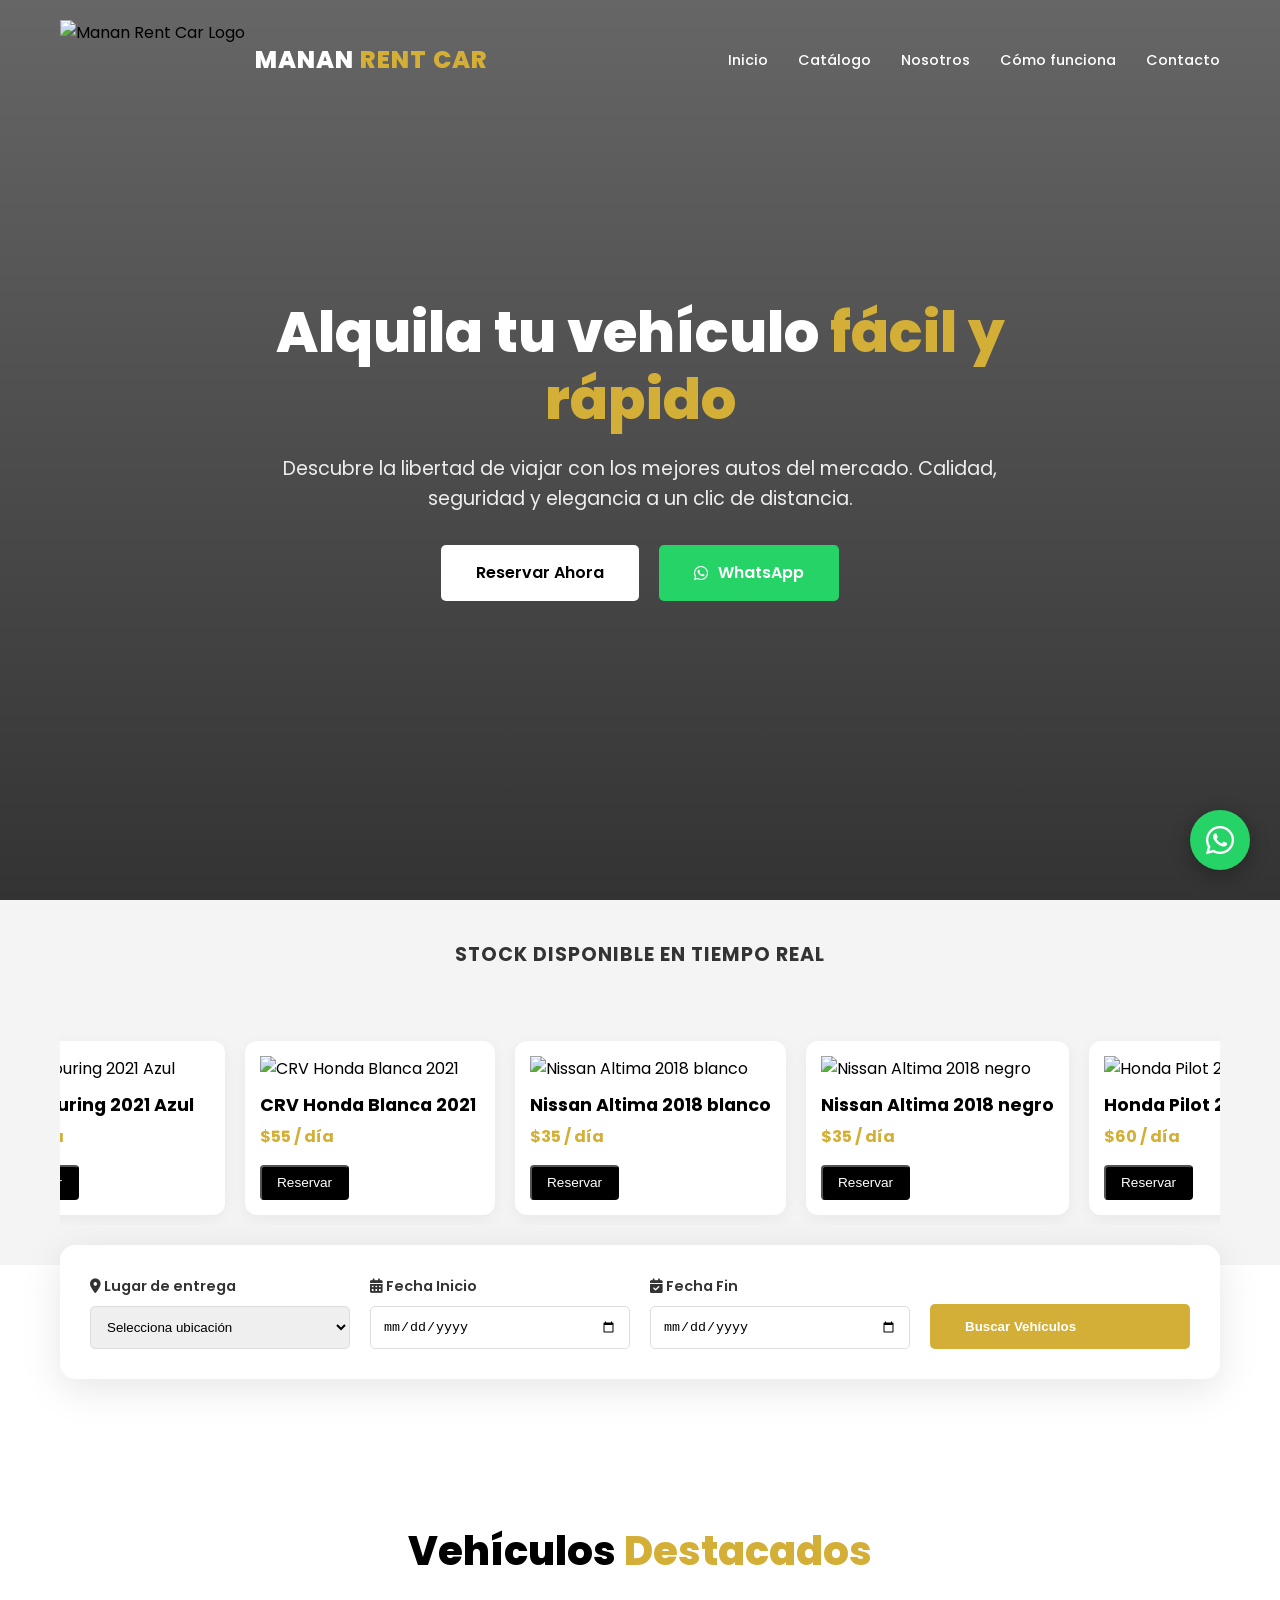
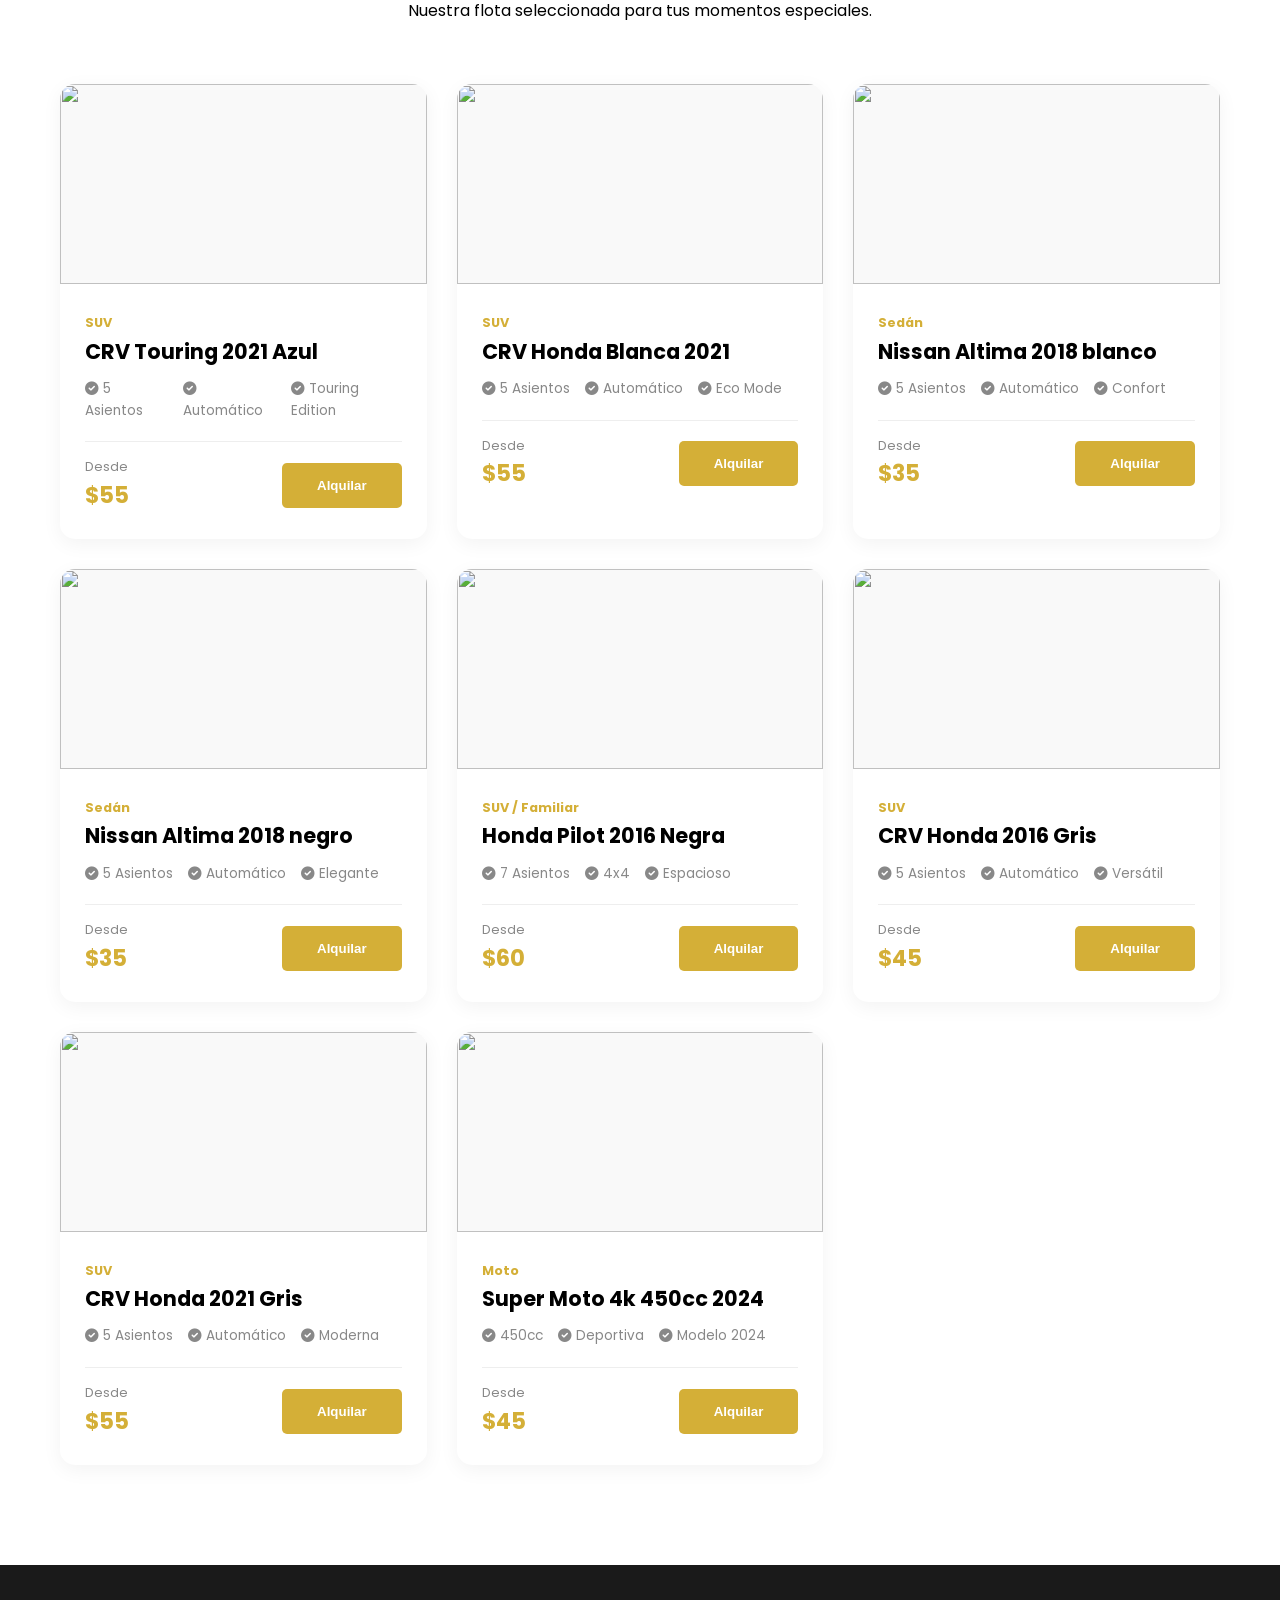
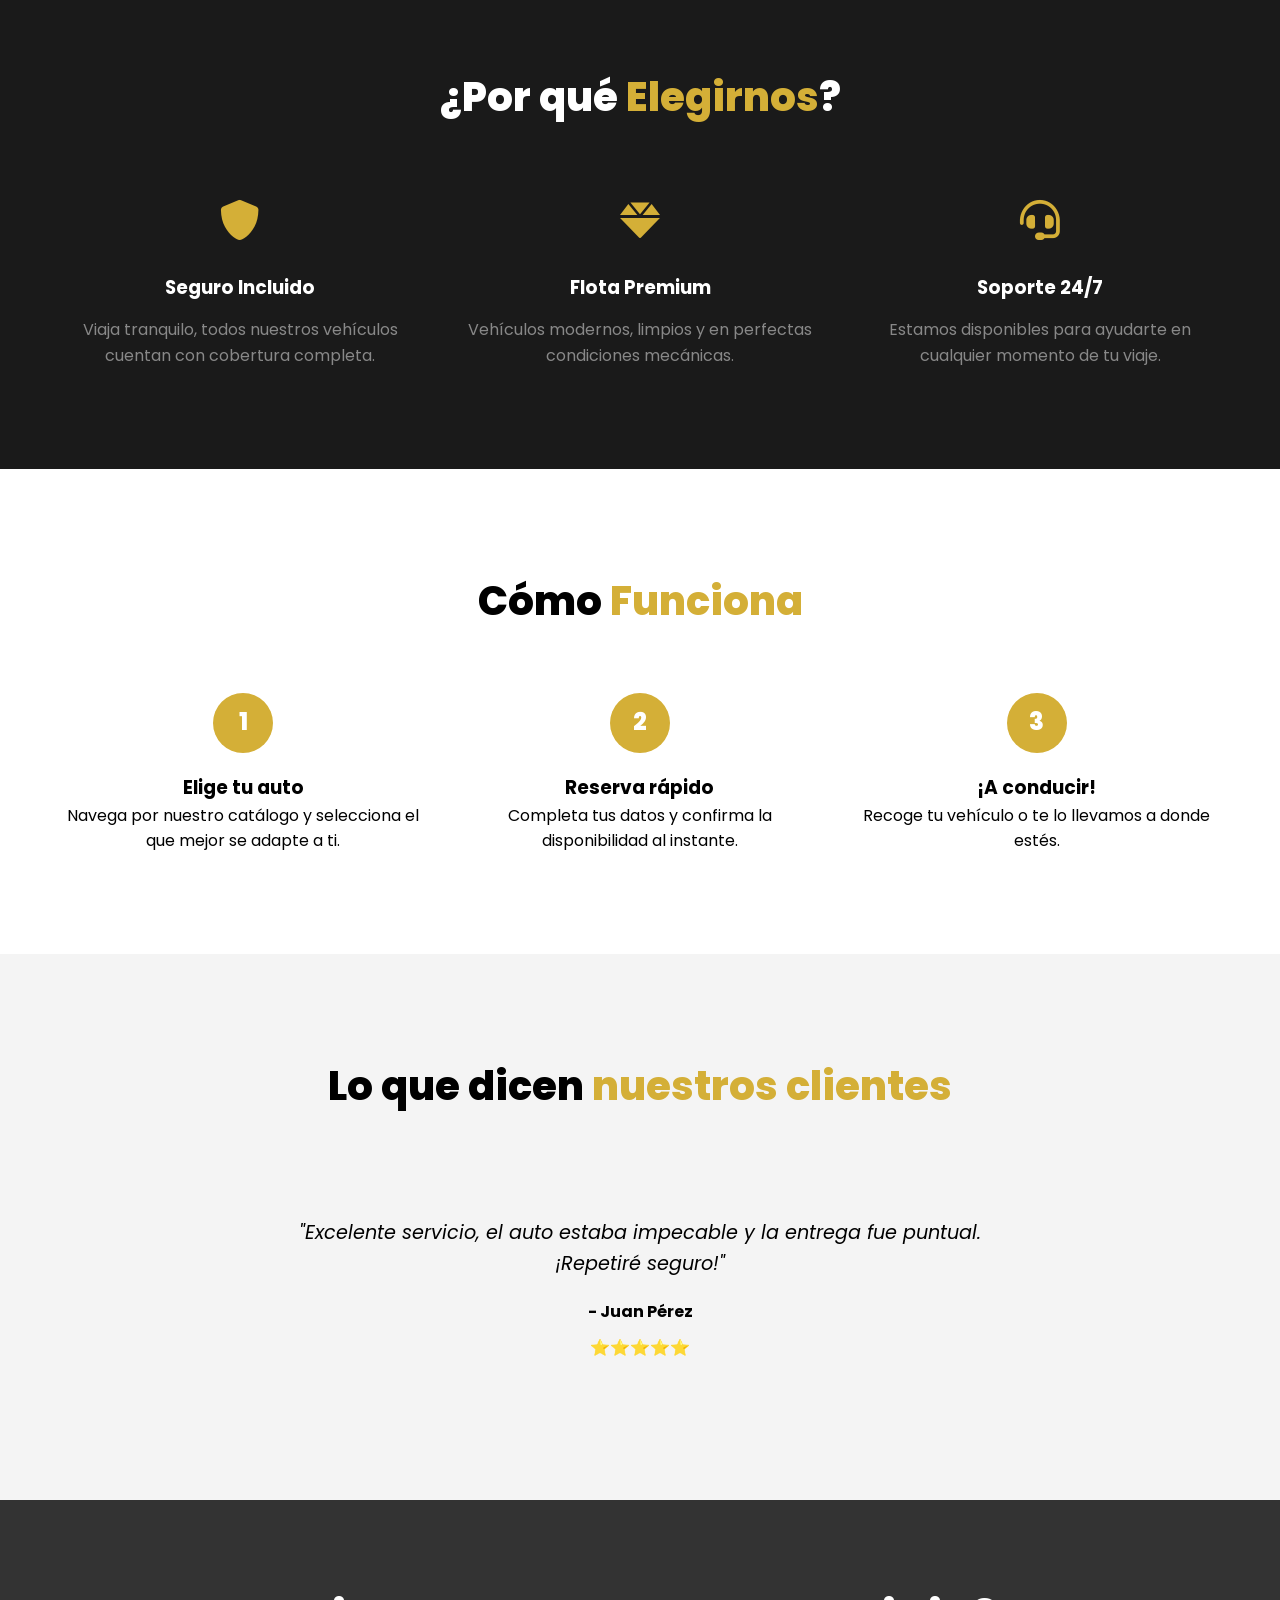
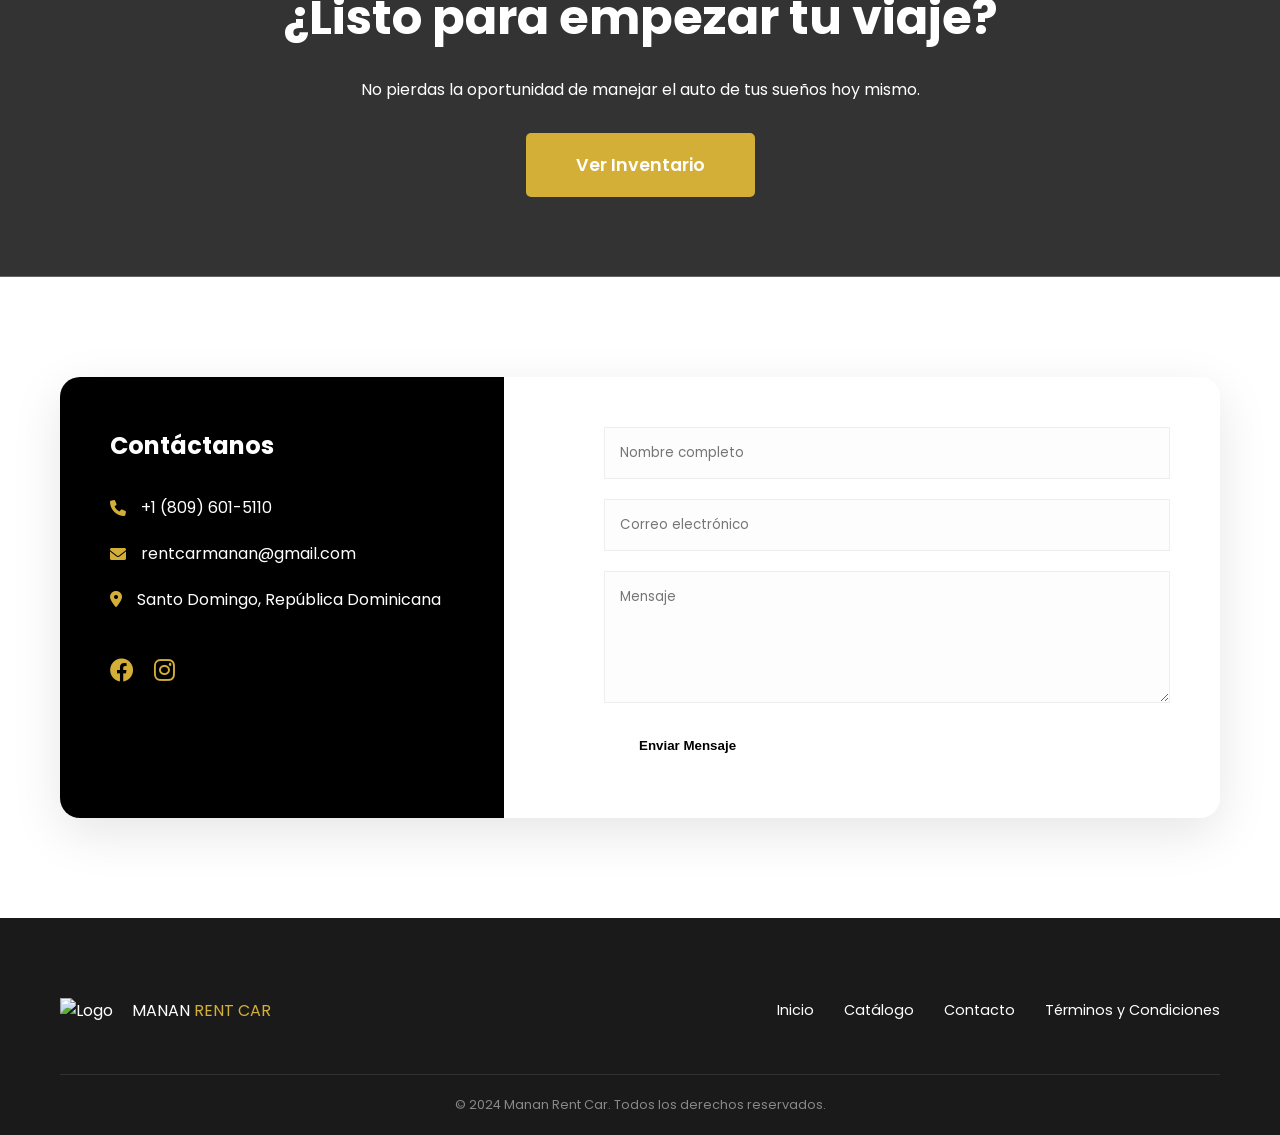
==== index.html @ ac5b0c58 "Add files via upload" ====
<!DOCTYPE html>
<html lang="es">
<head>
    <meta charset="UTF-8">
    <meta name="viewport" content="width=device-width, initial-scale=1.0">
    <title>Manan Rent Car | Alquiler de Vehículos Premium</title>
    <link rel="stylesheet" href="style.css">
    <link rel="stylesheet" href="https://cdnjs.cloudflare.com/ajax/libs/font-awesome/6.0.0/css/all.min.css">
    <link href="https://fonts.googleapis.com/css2?family=Poppins:wght@300;400;500;600;700;800&display=swap" rel="stylesheet">
    <!-- AOS for Scroll Animations -->
    <link href="https://unpkg.com/aos@2.3.1/dist/aos.css" rel="stylesheet">
</head>
<body>

    <!-- NAVBAR -->
    <nav class="navbar" id="navbar">
        <div class="container">
            <div class="logo-container">
                <img src="LOGO/LOGO.png" alt="Manan Rent Car Logo" class="logo-img">
                <span class="logo-text">MANAN <span class="gold">RENT CAR</span></span>
            </div>
            <ul class="nav-links" id="nav-links">
                <li><a href="#hero">Inicio</a></li>
                <li><a href="#catalog">Catálogo</a></li>
                <li><a href="#features">Nosotros</a></li>
                <li><a href="#how-it-works">Cómo funciona</a></li>
                <li><a href="#contact">Contacto</a></li>
            </ul>
            <div class="hamburger" id="hamburger">
                <span></span>
                <span></span>
                <span></span>
            </div>
        </div>
    </nav>

    <!-- HERO SECTION -->
    <header class="hero" id="hero">
        <div class="hero-overlay"></div>
        <div class="container hero-content" data-aos="fade-up">
            <h1>Alquila tu vehículo <span class="gold">fácil y rápido</span></h1>
            <p>Descubre la libertad de viajar con los mejores autos del mercado. Calidad, seguridad y elegancia a un clic de distancia.</p>
            <div class="hero-btns">
                <a href="#catalog" class="btn btn-primary">Reservar Ahora</a>
                <a href="https://wa.me/18096015110?text=Hola,%20quiero%20rentar%20un%20vehículo%20en%20Manan%20Rent%20Car" target="_blank" class="btn btn-whatsapp">
                    <i class="fab fa-whatsapp"></i> WhatsApp
                </a>
            </div>
        </div>
    </header>

    <!-- HORIZONTAL CATALOG SLIDER (STOCK) -->
    <section class="stock-slider-section">
        <div class="container">
            <div class="section-header">
                <h2 class="section-title-sm">Stock Disponible en Tiempo Real</h2>
            </div>
            <div class="slider-container" id="stock-slider-container">
                <div class="slider-track" id="stock-slider-track">
                    <!-- Cards will be injected by JS -->
                </div>
            </div>
        </div>
    </section>

    <!-- BUSCADOR -->
    <section class="search-section">
        <div class="container">
            <div class="search-card" data-aos="zoom-in">
                <form class="search-form" id="search-form">
                    <div class="form-group">
                        <label><i class="fas fa-map-marker-alt"></i> Lugar de entrega</label>
                        <select required>
                            <option value="">Selecciona ubicación</option>
                            <option value="airport">Aeropuerto Principal</option>
                            <option value="downtown">Centro Ciudad</option>
                            <option value="hotel">Entrega en Hotel</option>
                        </select>
                    </div>
                    <div class="form-group">
                        <label><i class="fas fa-calendar-alt"></i> Fecha Inicio</label>
                        <input type="date" required>
                    </div>
                    <div class="form-group">
                        <label><i class="fas fa-calendar-check"></i> Fecha Fin</label>
                        <input type="date" required>
                    </div>
                    <button type="submit" class="btn btn-gold">Buscar Vehículos</button>
                </form>
            </div>
        </div>
    </section>

    <!-- VEHÍCULOS DESTACADOS (GRID) -->
    <section class="featured-cars" id="catalog">
        <div class="container">
            <div class="section-header" data-aos="fade-up">
                <h2 class="section-title">Vehículos <span class="gold">Destacados</span></h2>
                <p>Nuestra flota seleccionada para tus momentos especiales.</p>
            </div>
            <div class="cars-grid" id="featured-cars-grid">
                <!-- Grid will be injected by JS -->
            </div>
        </div>
    </section>

    <!-- POR QUÉ ELEGIRNOS -->
    <section class="features" id="features">
        <div class="container">
            <div class="section-header" data-aos="fade-up">
                <h2 class="section-title">¿Por qué <span class="gold">Elegirnos</span>?</h2>
            </div>
            <div class="features-grid">
                <div class="feature-item" data-aos="fade-up" data-aos-delay="100">
                    <div class="feature-icon"><i class="fas fa-shield-alt"></i></div>
                    <h3>Seguro Incluido</h3>
                    <p>Viaja tranquilo, todos nuestros vehículos cuentan con cobertura completa.</p>
                </div>
                <div class="feature-item" data-aos="fade-up" data-aos-delay="200">
                    <div class="feature-icon"><i class="fas fa-gem"></i></div>
                    <h3>Flota Premium</h3>
                    <p>Vehículos modernos, limpios y en perfectas condiciones mecánicas.</p>
                </div>
                <div class="feature-item" data-aos="fade-up" data-aos-delay="300">
                    <div class="feature-icon"><i class="fas fa-headset"></i></div>
                    <h3>Soporte 24/7</h3>
                    <p>Estamos disponibles para ayudarte en cualquier momento de tu viaje.</p>
                </div>
            </div>
        </div>
    </section>

    <!-- CÓMO FUNCIONA -->
    <section class="how-it-works" id="how-it-works">
        <div class="container">
            <div class="section-header" data-aos="fade-up">
                <h2 class="section-title">Cómo <span class="gold">Funciona</span></h2>
            </div>
            <div class="steps-container">
                <div class="step" data-aos="fade-right">
                    <div class="step-number">1</div>
                    <h3>Elige tu auto</h3>
                    <p>Navega por nuestro catálogo y selecciona el que mejor se adapte a ti.</p>
                </div>
                <div class="step" data-aos="fade-right" data-aos-delay="100">
                    <div class="step-number">2</div>
                    <h3>Reserva rápido</h3>
                    <p>Completa tus datos y confirma la disponibilidad al instante.</p>
                </div>
                <div class="step" data-aos="fade-right" data-aos-delay="200">
                    <div class="step-number">3</div>
                    <h3>¡A conducir!</h3>
                    <p>Recoge tu vehículo o te lo llevamos a donde estés.</p>
                </div>
            </div>
        </div>
    </section>

    <!-- TESTIMONIOS -->
    <section class="testimonials">
        <div class="container">
            <div class="section-header" data-aos="fade-up">
                <h2 class="section-title">Lo que dicen <span class="gold">nuestros clientes</span></h2>
            </div>
            <div class="testimonial-slider" id="testimonial-slider">
                <div class="testimonial-card">
                    <p>"Excelente servicio, el auto estaba impecable y la entrega fue puntual. ¡Repetiré seguro!"</p>
                    <h4>- Juan Pérez</h4>
                    <div class="stars">⭐⭐⭐⭐⭐</div>
                </div>
                <!-- Más testimonios pueden rotar aquí -->
            </div>
        </div>
    </section>

    <!-- CTA FINAL -->
    <section class="cta-final">
        <div class="container" data-aos="zoom-in">
            <h2>¿Listo para empezar tu viaje?</h2>
            <p>No pierdas la oportunidad de manejar el auto de tus sueños hoy mismo.</p>
            <a href="#catalog" class="btn btn-gold btn-large">Ver Inventario</a>
        </div>
    </section>

    <!-- CONTACTO -->
    <section class="contact" id="contact">
        <div class="container">
            <div class="contact-box" data-aos="fade-up">
                <div class="contact-info">
                    <h2>Contáctanos</h2>
                    <p><i class="fas fa-phone"></i> +1 (809) 601-5110</p>
                    <p><i class="fas fa-envelope"></i> rentcarmanan@gmail.com</p>
                    <p><i class="fas fa-map-marker-alt"></i> Santo Domingo, República Dominicana</p>
                    <div class="social-links">
                        <a href="https://www.facebook.com/people/Manan-Rent-Car/61575127067630/" target="_blank"><i class="fab fa-facebook"></i></a>
                        <a href="https://www.instagram.com/manan_rentcar?utm_source=ig_web_button_share_sheet&igsh=ZDNlZDc0MzIxNw==" target="_blank"><i class="fab fa-instagram"></i></a>
                    </div>
                </div>
                <form class="contact-form">
                    <input type="text" placeholder="Nombre completo" required>
                    <input type="email" placeholder="Correo electrónico" required>
                    <textarea placeholder="Mensaje" rows="5" required></textarea>
                    <button type="submit" class="btn btn-primary">Enviar Mensaje</button>
                </form>
            </div>
        </div>
    </section>

    <!-- FOOTER -->
    <footer>
        <div class="container">
            <div class="footer-content">
                <div class="footer-logo">
                    <img src="LOGO/LOGO.png" alt="Logo" class="logo-img-footer">
                    <span>MANAN <span class="gold">RENT CAR</span></span>
                </div>
                <div class="footer-links">
                    <a href="#hero">Inicio</a>
                    <a href="#catalog">Catálogo</a>
                    <a href="#contact">Contacto</a>
                    <a href="#">Términos y Condiciones</a>
                </div>
            </div>
            <div class="footer-bottom">
                <p>&copy; 2024 Manan Rent Car. Todos los derechos reservados.</p>
            </div>
        </div>
    </footer>

    <!-- WHATSAPP FLOATING BUTTON -->
    <a href="https://wa.me/18096015110?text=Hola,%20quiero%20rentar%20un%20vehículo%20en%20Manan%20Rent%20Car" class="whatsapp-float" target="_blank">
        <i class="fab fa-whatsapp"></i>
    </a>

    <!-- MODAL CALENDARIO / RESERVA -->
    <div id="booking-modal" class="modal-overlay">
        <div class="modal-content">
            <button class="close-modal" onclick="closeBookingModal()">&times;</button>
            <div class="modal-header">
                <h3>Reserva tu <span id="modal-car-name" class="gold">Vehículo</span></h3>
                <p>Selecciona las fechas para tu alquiler</p>
            </div>
            <div class="modal-body">
                <div class="booking-car-info">
                    <img id="modal-car-img" src="" alt="Auto">
                    <div class="modal-price-tag" id="modal-car-price"></div>
                </div>
                <form id="modal-booking-form">
                    <div class="form-row">
                        <div class="form-group">
                            <label><i class="fas fa-calendar-alt gold"></i> Recogida</label>
                            <input type="date" id="book-start" required>
                        </div>
                        <div class="form-group">
                            <label><i class="fas fa-calendar-check gold"></i> Entrega</label>
                            <input type="date" id="book-end" required>
                        </div>
                    </div>

                    <div class="extras-section">
                        <p class="extras-title">Servicios Adicionales:</p>
                        <div class="extra-item">
                            <label><input type="checkbox" class="extra-check" data-price="5"> GPS Satelital ($5/día)</label>
                        </div>
                        <div class="extra-item">
                            <label><input type="checkbox" class="extra-check" data-price="10"> Silla para Bebé ($10/día)</label>
                        </div>
                    </div>

                    <div id="modal-total-box" class="summary-total" style="display:none;">
                        <div class="summary-row">
                            <span>Días de alquiler:</span>
                            <span id="summary-days">0</span>
                        </div>
                        <div class="summary-row total-row">
                            <span>TOTAL A PAGAR</span>
                            <span id="modal-total-price">RD$ 0</span>
                        </div>
                    </div>
                    <button type="submit" class="btn btn-gold btn-full">
                        <i class="fab fa-whatsapp"></i> Confirmar Reserva
                    </button>
                </form>
            </div>
        </div>
    </div>

    <!-- SCRIPTS -->
    <script src="https://unpkg.com/aos@2.3.1/dist/aos.js"></script>
    <script src="script.js"></script>
    <script>
        AOS.init({
            duration: 1000,
            once: true
        });
    </script>
</body>
</html>
---- style.css ----
:root {
    --primary: #000000;
    --secondary: #1a1a1a;
    --gold: #d4af37;
    --gold-hover: #b8962e;
    --white: #ffffff;
    --gray-light: #f4f4f4;
    --gray-dark: #333333;
    --text-muted: #888888;
    --whatsapp: #25d366;
    --transition: all 0.3s ease;
}

* {
    margin: 0;
    padding: 0;
    box-sizing: border-box;
}

html {
    scroll-behavior: smooth;
}

body {
    font-family: 'Poppins', sans-serif;
    background-color: var(--white);
    color: var(--primary);
    line-height: 1.6;
    overflow-x: hidden;
}

.container {
    max-width: 1200px;
    margin: 0 auto;
    padding: 0 20px;
}

.gold {
    color: var(--gold);
}

/* NAVBAR */
.navbar {
    position: fixed;
    top: 0;
    left: 0;
    width: 100%;
    background: transparent;
    z-index: 1000;
    padding: 20px 0;
    transition: var(--transition);
}

.navbar.scrolled {
    background: var(--primary);
    padding: 10px 0;
    box-shadow: 0 2px 10px rgba(0,0,0,0.3);
}

.navbar .container {
    display: flex;
    justify-content: space-between;
    align-items: center;
}

.logo-container {
    display: flex;
    align-items: center;
    gap: 10px;
}

.logo-img {
    height: 80px;
    width: auto;
    animation: fadeIn 1s ease;
}

.logo-text {
    font-weight: 800;
    font-size: 1.5rem;
    color: var(--white);
    letter-spacing: 1px;
}

.nav-links {
    display: flex;
    list-style: none;
    gap: 30px;
}

.nav-links a {
    text-decoration: none;
    color: var(--white);
    font-weight: 500;
    transition: var(--transition);
    font-size: 0.9rem;
}

.nav-links a:hover {
    color: var(--gold);
}

.hamburger {
    display: none;
    cursor: pointer;
}

.hamburger span {
    display: block;
    width: 25px;
    height: 3px;
    background: var(--white);
    margin: 5px 0;
    transition: var(--transition);
}

/* HERO */
.hero {
    height: 100vh;
    background: url('https://images.unsplash.com/photo-1503376780353-7e6692767b70?q=80&w=2070') center/cover no-repeat;
    display: flex;
    align-items: center;
    justify-content: center;
    position: relative;
    text-align: center;
}

.hero-overlay {
    position: absolute;
    top: 0;
    left: 0;
    width: 100%;
    height: 100%;
    background: linear-gradient(to bottom, rgba(0,0,0,0.6), rgba(0,0,0,0.8));
}

.hero-content {
    position: relative;
    z-index: 1;
    color: var(--white);
    max-width: 800px;
}

.hero-content h1 {
    font-size: 3.5rem;
    font-weight: 800;
    margin-bottom: 20px;
    line-height: 1.2;
}

.hero-content p {
    font-size: 1.2rem;
    margin-bottom: 30px;
    opacity: 0.9;
}

.hero-btns {
    display: flex;
    gap: 20px;
    justify-content: center;
}

/* BUTTONS */
.btn {
    padding: 15px 35px;
    border-radius: 5px;
    text-decoration: none;
    font-weight: 600;
    transition: var(--transition);
    display: inline-flex;
    align-items: center;
    gap: 10px;
    cursor: pointer;
    border: none;
}

.btn-primary {
    background: var(--white);
    color: var(--primary);
}

.btn-primary:hover {
    background: var(--gold);
    color: var(--white);
}

.btn-gold {
    background: var(--gold);
    color: var(--white);
}

.btn-gold:hover {
    background: var(--gold-hover);
    transform: translateY(-3px);
}

.btn-whatsapp {
    background: var(--whatsapp);
    color: var(--white);
}

.btn-whatsapp:hover {
    filter: brightness(1.1);
}

/* STOCK SLIDER SECTION */
.stock-slider-section {
    padding: 40px 0;
    background: var(--gray-light);
    overflow: hidden;
}

.section-title-sm {
    font-size: 1.2rem;
    font-weight: 700;
    margin-bottom: 20px;
    text-transform: uppercase;
    letter-spacing: 1px;
    color: var(--gray-dark);
}

.slider-container {
    width: 100%;
    overflow: hidden;
    position: relative;
}

.slider-track {
    display: flex;
    gap: 20px;
    padding: 10px 0;
    cursor: grab;
    user-select: none;
}

.slider-track:active {
    cursor: grabbing;
}

.stock-card {
    min-width: 250px;
    background: var(--white);
    border-radius: 12px;
    padding: 15px;
    box-shadow: 0 4px 15px rgba(0,0,0,0.05);
    transition: var(--transition);
    flex-shrink: 0;
}

.stock-card:hover {
    transform: translateY(-5px);
    box-shadow: 0 8px 25px rgba(0,0,0,0.1);
}

.stock-card img {
    width: 100%;
    height: 140px;
    object-fit: contain;
    margin-bottom: 10px;
}

.stock-card h3 {
    font-size: 1.1rem;
    margin-bottom: 5px;
}

.stock-card .price {
    font-weight: 700;
    color: var(--gold);
    font-size: 1rem;
    margin-bottom: 15px;
}

.btn-sm {
    padding: 8px 15px;
    font-size: 0.85rem;
    background: var(--primary);
    color: var(--white);
    border-radius: 4px;
    display: block;
    text-align: center;
    text-decoration: none;
}

/* SEARCH SECTION */
.search-section {
    padding: 40px 0;
    margin-top: -60px;
    position: relative;
    z-index: 10;
}

.search-card {
    background: var(--white);
    padding: 30px;
    border-radius: 15px;
    box-shadow: 0 10px 40px rgba(0,0,0,0.1);
}

.search-form {
    display: grid;
    grid-template-columns: repeat(auto-fit, minmax(200px, 1fr));
    gap: 20px;
    align-items: flex-end;
}

.form-group {
    display: flex;
    flex-direction: column;
    gap: 8px;
}

.form-group label {
    font-weight: 600;
    font-size: 0.9rem;
    color: var(--gray-dark);
}

.form-group input, .form-group select {
    padding: 12px;
    border: 1px solid #ddd;
    border-radius: 5px;
    outline: none;
}

/* FEATURED CARS */
.featured-cars {
    padding: 100px 0;
}

.section-header {
    text-align: center;
    margin-bottom: 60px;
}

.section-title {
    font-size: 2.5rem;
    font-weight: 800;
    margin-bottom: 15px;
}

.cars-grid {
    display: grid;
    grid-template-columns: repeat(auto-fill, minmax(300px, 1fr));
    gap: 30px;
}

.car-card {
    background: var(--white);
    border-radius: 15px;
    overflow: hidden;
    box-shadow: 0 5px 20px rgba(0,0,0,0.05);
    transition: var(--transition);
}

.car-card:hover {
    transform: translateY(-10px);
}

.car-img-box {
    width: 100%;
    height: 200px;
    overflow: hidden;
    background: #f9f9f9;
}

.car-img-box img {
    width: 100%;
    height: 100%;
    object-fit: cover;
    transition: var(--transition);
}

.car-card:hover .car-img-box img {
    transform: scale(1.1);
}

.car-content {
    padding: 25px;
}

.car-content h3 {
    font-size: 1.3rem;
    margin-bottom: 10px;
}

.car-features {
    display: flex;
    gap: 15px;
    margin-bottom: 20px;
    color: var(--text-muted);
    font-size: 0.85rem;
}

.car-footer {
    display: flex;
    justify-content: space-between;
    align-items: center;
    padding-top: 15px;
    border-top: 1px solid #eee;
}

.car-price span {
    display: block;
    font-size: 0.8rem;
    color: var(--text-muted);
}

.car-price strong {
    font-size: 1.4rem;
    color: var(--gold);
}

/* FEATURES */
.features {
    padding: 100px 0;
    background: var(--secondary);
    color: var(--white);
}

.features-grid {
    display: grid;
    grid-template-columns: repeat(auto-fit, minmax(250px, 1fr));
    gap: 40px;
}

.feature-item {
    text-align: center;
}

.feature-icon {
    font-size: 2.5rem;
    color: var(--gold);
    margin-bottom: 20px;
}

.feature-item h3 {
    margin-bottom: 15px;
}

.feature-item p {
    color: var(--text-muted);
}

/* HOW IT WORKS */
.how-it-works {
    padding: 100px 0;
}

.steps-container {
    display: grid;
    grid-template-columns: repeat(auto-fit, minmax(250px, 1fr));
    gap: 30px;
}

.step {
    text-align: center;
    position: relative;
}

.step-number {
    width: 60px;
    height: 60px;
    background: var(--gold);
    color: var(--white);
    border-radius: 50%;
    display: flex;
    align-items: center;
    justify-content: center;
    font-size: 1.5rem;
    font-weight: 800;
    margin: 0 auto 20px;
}

/* TESTIMONIALS */
.testimonials {
    padding: 100px 0;
    background: var(--gray-light);
    text-align: center;
}

.testimonial-card {
    max-width: 800px;
    margin: 0 auto;
    padding: 40px;
}

.testimonial-card p {
    font-size: 1.2rem;
    font-style: italic;
    margin-bottom: 20px;
}

.testimonial-card h4 {
    margin-bottom: 10px;
}

/* CTA FINAL */
.cta-final {
    padding: 80px 0;
    background: linear-gradient(rgba(0,0,0,0.8), rgba(0,0,0,0.8)), url('https://images.unsplash.com/photo-1492144534655-ae79c964c9d7?q=80&w=1983');
    background-position: center;
    background-size: cover;
    color: var(--white);
    text-align: center;
}

.cta-final h2 {
    font-size: 3rem;
    margin-bottom: 20px;
}

.btn-large {
    padding: 18px 50px;
    font-size: 1.1rem;
    margin-top: 30px;
}

/* CONTACT */
.contact {
    padding: 100px 0;
}

.contact-box {
    display: grid;
    grid-template-columns: 1fr 1.5fr;
    gap: 50px;
    background: var(--white);
    box-shadow: 0 15px 50px rgba(0,0,0,0.1);
    border-radius: 20px;
    overflow: hidden;
}

.contact-info {
    background: var(--primary);
    color: var(--white);
    padding: 50px;
}

.contact-info h2 {
    margin-bottom: 30px;
}

.contact-info p {
    margin-bottom: 20px;
    display: flex;
    align-items: center;
    gap: 15px;
}

.contact-info i {
    color: var(--gold);
}

.social-links {
    margin-top: 40px;
    display: flex;
    gap: 20px;
}

.social-links a {
    color: var(--white);
    font-size: 1.5rem;
    transition: var(--transition);
}

.social-links a:hover {
    color: var(--gold);
}

.contact-form {
    padding: 50px;
    display: flex;
    flex-direction: column;
    gap: 20px;
}

.contact-form input, .contact-form textarea {
    padding: 15px;
    border: 1px solid #eee;
    background: #fdfdfd;
    outline: none;
    font-family: inherit;
}

/* FOOTER */
footer {
    background: var(--secondary);
    color: var(--white);
    padding: 80px 0 20px;
}

.footer-content {
    display: flex;
    justify-content: space-between;
    align-items: center;
    margin-bottom: 50px;
}

.logo-img-footer {
    height: 100px;
    margin-right: 15px;
}

.footer-links {
    display: flex;
    gap: 30px;
}

.footer-links a {
    color: var(--white);
    text-decoration: none;
    font-size: 0.9rem;
    transition: var(--transition);
}

.footer-links a:hover {
    color: var(--gold);
}

.footer-bottom {
    text-align: center;
    padding-top: 20px;
    border-top: 1px solid rgba(255,255,255,0.1);
    font-size: 0.8rem;
    color: var(--text-muted);
}

/* WHATSAPP FLOAT */
.whatsapp-float {
    position: fixed;
    bottom: 30px;
    right: 30px;
    width: 60px;
    height: 60px;
    background: var(--whatsapp);
    color: var(--white);
    border-radius: 50%;
    display: flex;
    align-items: center;
    justify-content: center;
    font-size: 2rem;
    box-shadow: 0 5px 20px rgba(0,0,0,0.3);
    z-index: 1000;
    transition: var(--transition);
    text-decoration: none;
}

.whatsapp-float:hover {
    transform: scale(1.1);
}

/* MODAL STYLES */
.modal-overlay {
    position: fixed;
    top: 0;
    left: 0;
    width: 100%;
    height: 100%;
    background: rgba(0,0,0,0.8);
    display: none; /* Hidden by default */
    align-items: center;
    justify-content: center;
    z-index: 2000;
    backdrop-filter: blur(5px);
}

.modal-overlay.active {
    display: flex;
}

.modal-content {
    background: var(--white);
    width: 90%;
    max-width: 450px;
    border-radius: 20px;
    position: relative;
    padding: 30px;
    animation: slideUp 0.4s ease;
}

@keyframes slideUp {
    from { transform: translateY(50px); opacity: 0; }
    to { transform: translateY(0); opacity: 1; }
}

.close-modal {
    position: absolute;
    top: 15px;
    right: 20px;
    font-size: 2rem;
    background: none;
    border: none;
    cursor: pointer;
    color: var(--primary);
}

.modal-header {
    text-align: center;
    margin-bottom: 25px;
}

.booking-car-info {
    display: flex;
    flex-direction: column;
    align-items: center;
    gap: 10px;
    margin-bottom: 25px;
    background: var(--gray-light);
    padding: 15px;
    border-radius: 15px;
}

.booking-car-info img {
    width: 150px;
    height: auto;
}

.total-box {
    margin-top: 15px;
    text-align: center;
    padding: 10px;
    border-top: 1px dashed var(--gold);
    width: 100%;
}

.total-box span {
    display: block;
    font-size: 0.9rem;
    color: var(--text-muted);
}

.total-box strong {
    font-size: 1.5rem;
}

.btn-full {
    width: 100%;
    justify-content: center;
    margin-top: 10px;
}

/* ANIMATIONS */
@keyframes fadeIn {
    from { opacity: 0; transform: translateY(10px); }
    to { opacity: 1; transform: translateY(0); }
}

/* RESPONSIVE */
@media (max-width: 992px) {
    .nav-links {
        display: none;
    }

    .hamburger {
        display: block;
    }

    .hero-content h1 {
        font-size: 2.5rem;
    }

    .contact-box {
        grid-template-columns: 1fr;
    }

    .footer-content {
        flex-direction: column;
        gap: 30px;
    }
}

@media (max-width: 768px) {
    .hero {
        height: 80vh; /* Altura optimizada para que se vea el carro y los botones */
        background-position: 65% center !important; /* Desplaza la imagen para centrar el coche en vertical */
        background-size: cover;
    }

    .hero-content h1 {
        font-size: 2.2rem;
        line-height: 1.1;
        margin-bottom: 10px;
        text-shadow: 0 2px 15px rgba(0,0,0,0.9); /* Máxima legibilidad */
    }

    .hero-content p {
        font-size: 1rem;
        padding: 0 10px;
        margin-bottom: 25px;
        text-shadow: 0 1px 5px rgba(0,0,0,0.8);
    }

    .hero-btns {
        flex-direction: column;
        padding: 0 30px;
        gap: 12px;
    }

    .btn {
        width: 100%;
        justify-content: center;
        padding: 14px;
    }

    .section-title {
        font-size: 1.8rem;
    }
}

/* MOBILE NAV OPEN */
.nav-links.active {
    display: flex;
    flex-direction: column;
    position: absolute;
    top: 100%;
    left: 0;
    width: 100%;
    background: var(--primary);
    padding: 20px;
    gap: 15px;
    text-align: center;
}

/* BOOKING MODAL ENHANCEMENTS */
.form-row {
    display: grid;
    grid-template-columns: 1fr 1fr;
    gap: 15px;
    margin-bottom: 20px;
}

.extras-section {
    margin: 20px 0;
    text-align: left;
}

.extras-title {
    font-weight: 600;
    font-size: 0.9rem;
    margin-bottom: 10px;
    color: var(--gray-dark);
}

.extra-item {
    background: #f9f9f9;
    padding: 10px;
    border-radius: 8px;
    margin-bottom: 8px;
    font-size: 0.85rem;
    cursor: pointer;
}

.extra-item label {
    display: flex;
    align-items: center;
    gap: 10px;
    cursor: pointer;
}

.extra-check {
    accent-color: var(--gold);
    width: 18px;
    height: 18px;
}

.summary-total {
    background: #fff9e6;
    border: 1px dashed var(--gold);
    padding: 20px;
    border-radius: 12px;
    margin: 25px 0;
}

.summary-row {
    display: flex;
    justify-content: space-between;
    margin-bottom: 8px;
    font-size: 0.9rem;
    color: var(--gray-dark);
}

.total-row {
    margin-top: 12px;
    padding-top: 12px;
    border-top: 2px solid var(--gold);
    font-weight: 800;
    font-size: 1.2rem;
    color: var(--primary);
}

#modal-total-price {
    color: var(--gold);
}
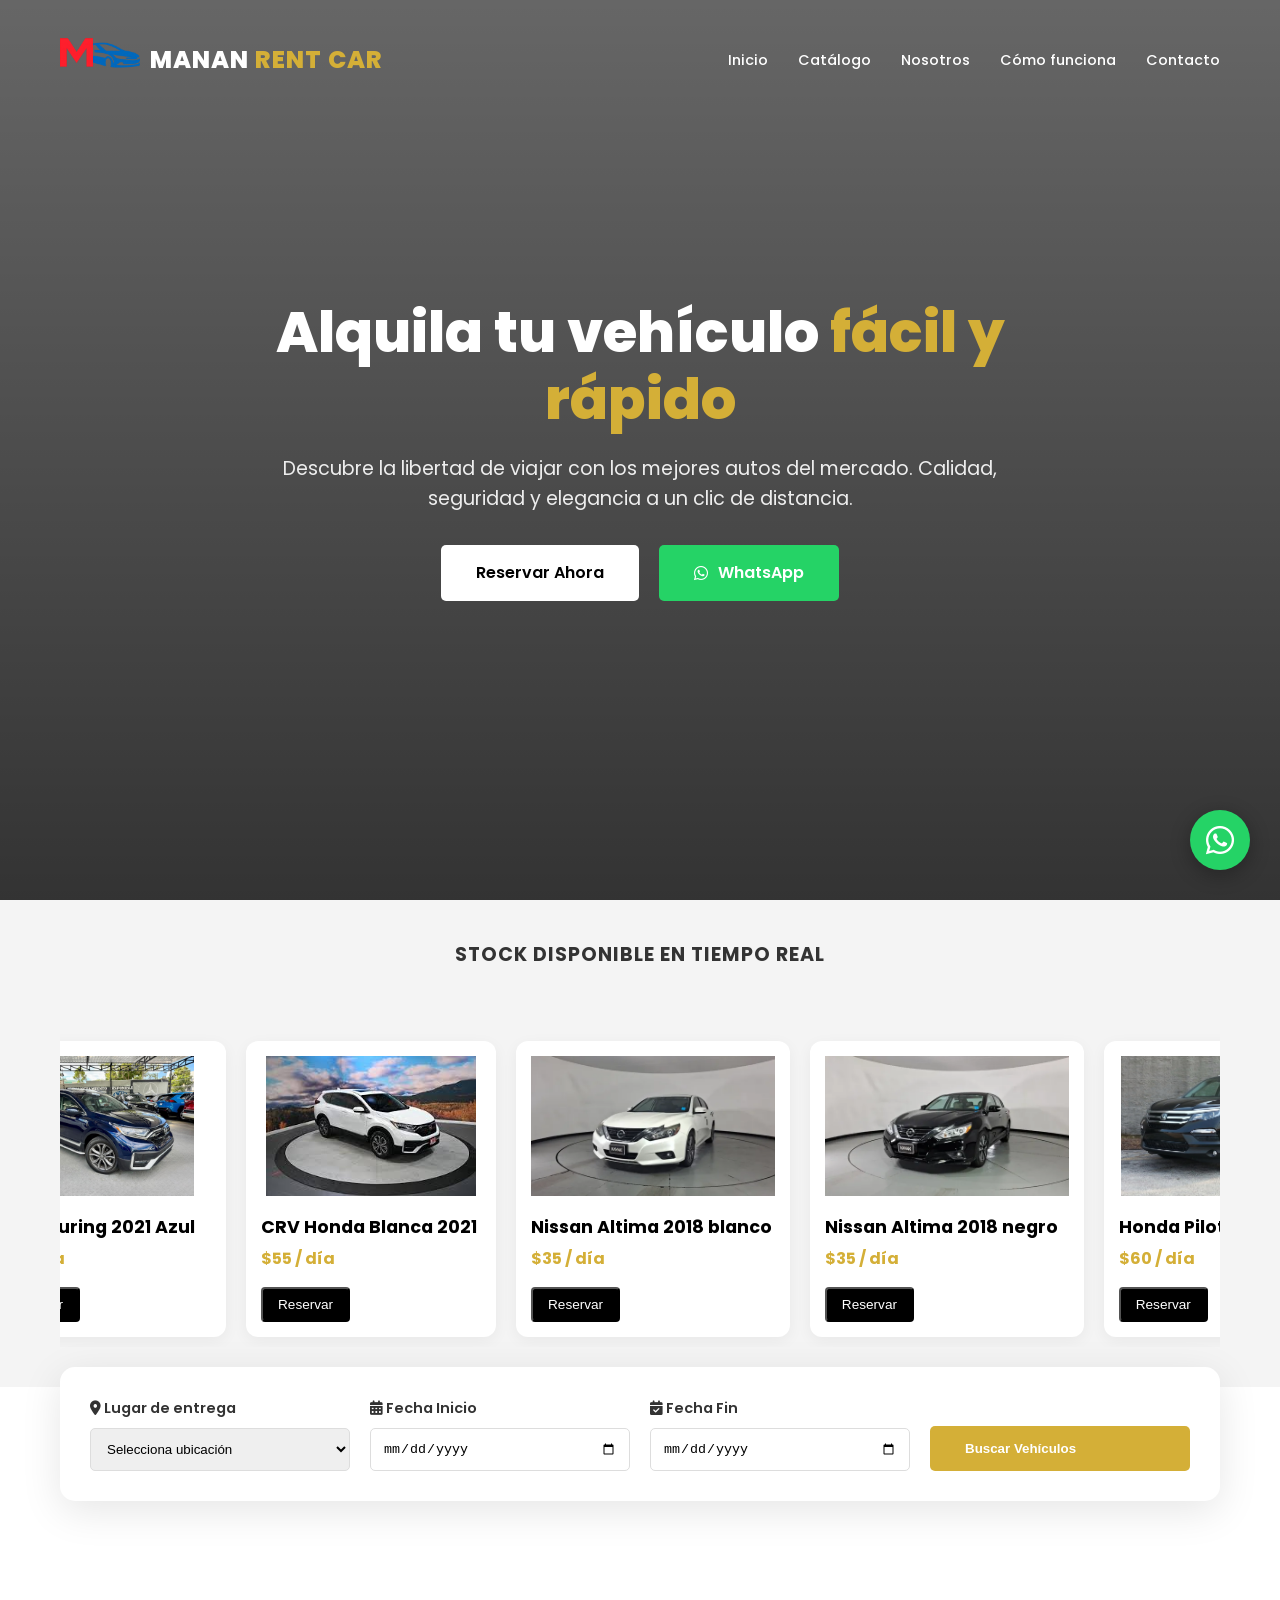
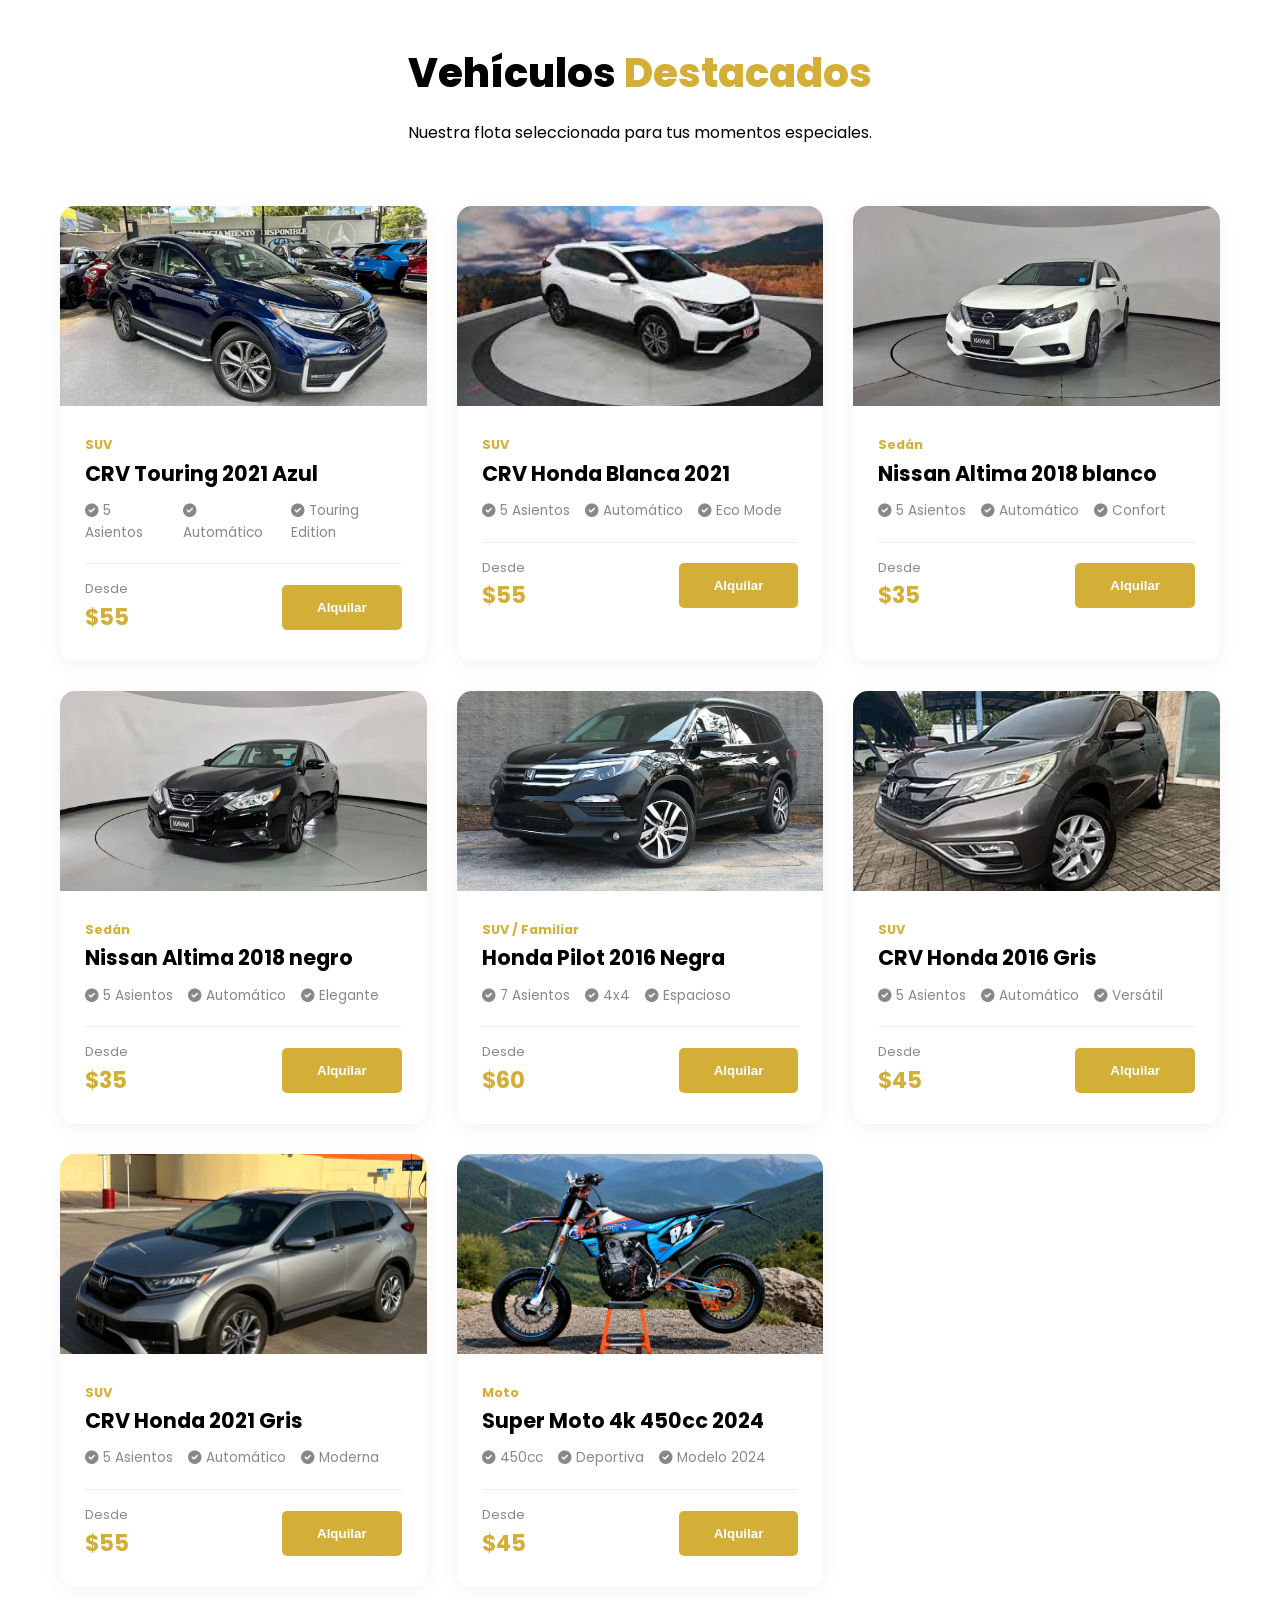
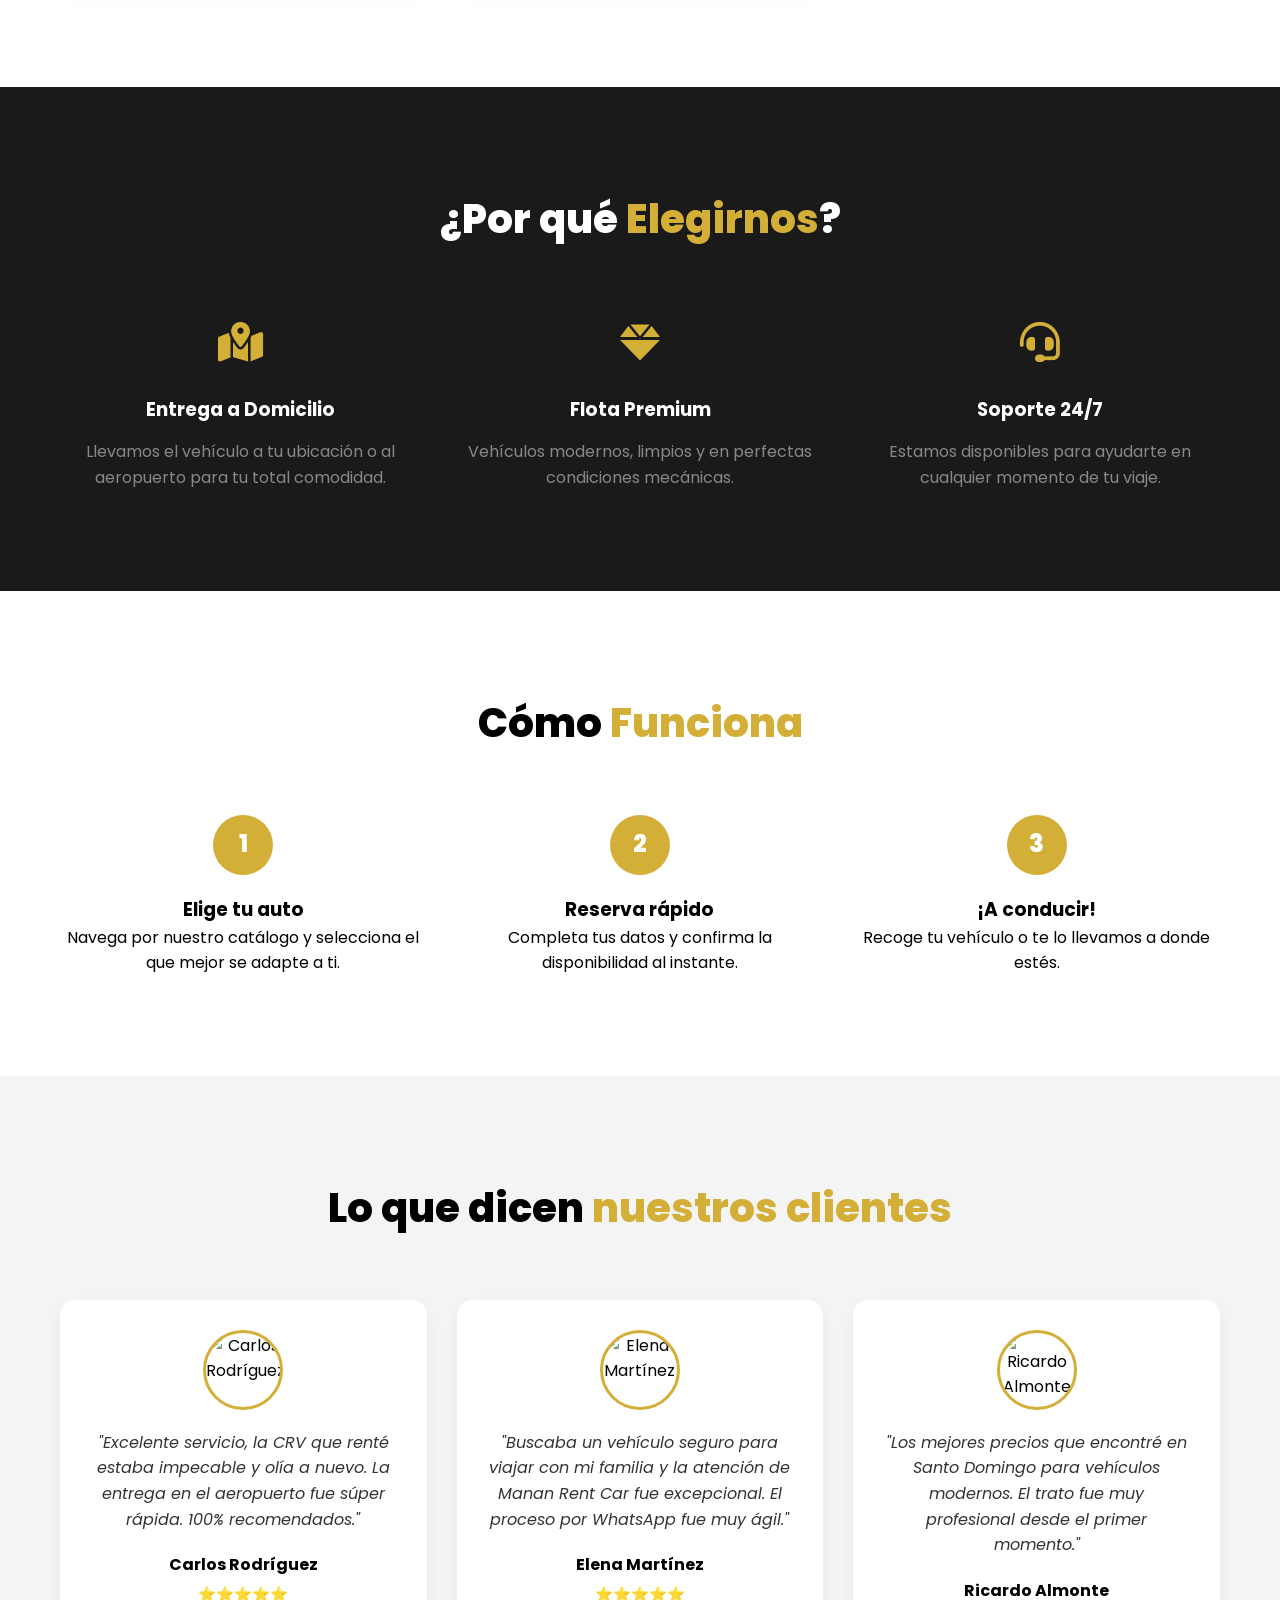
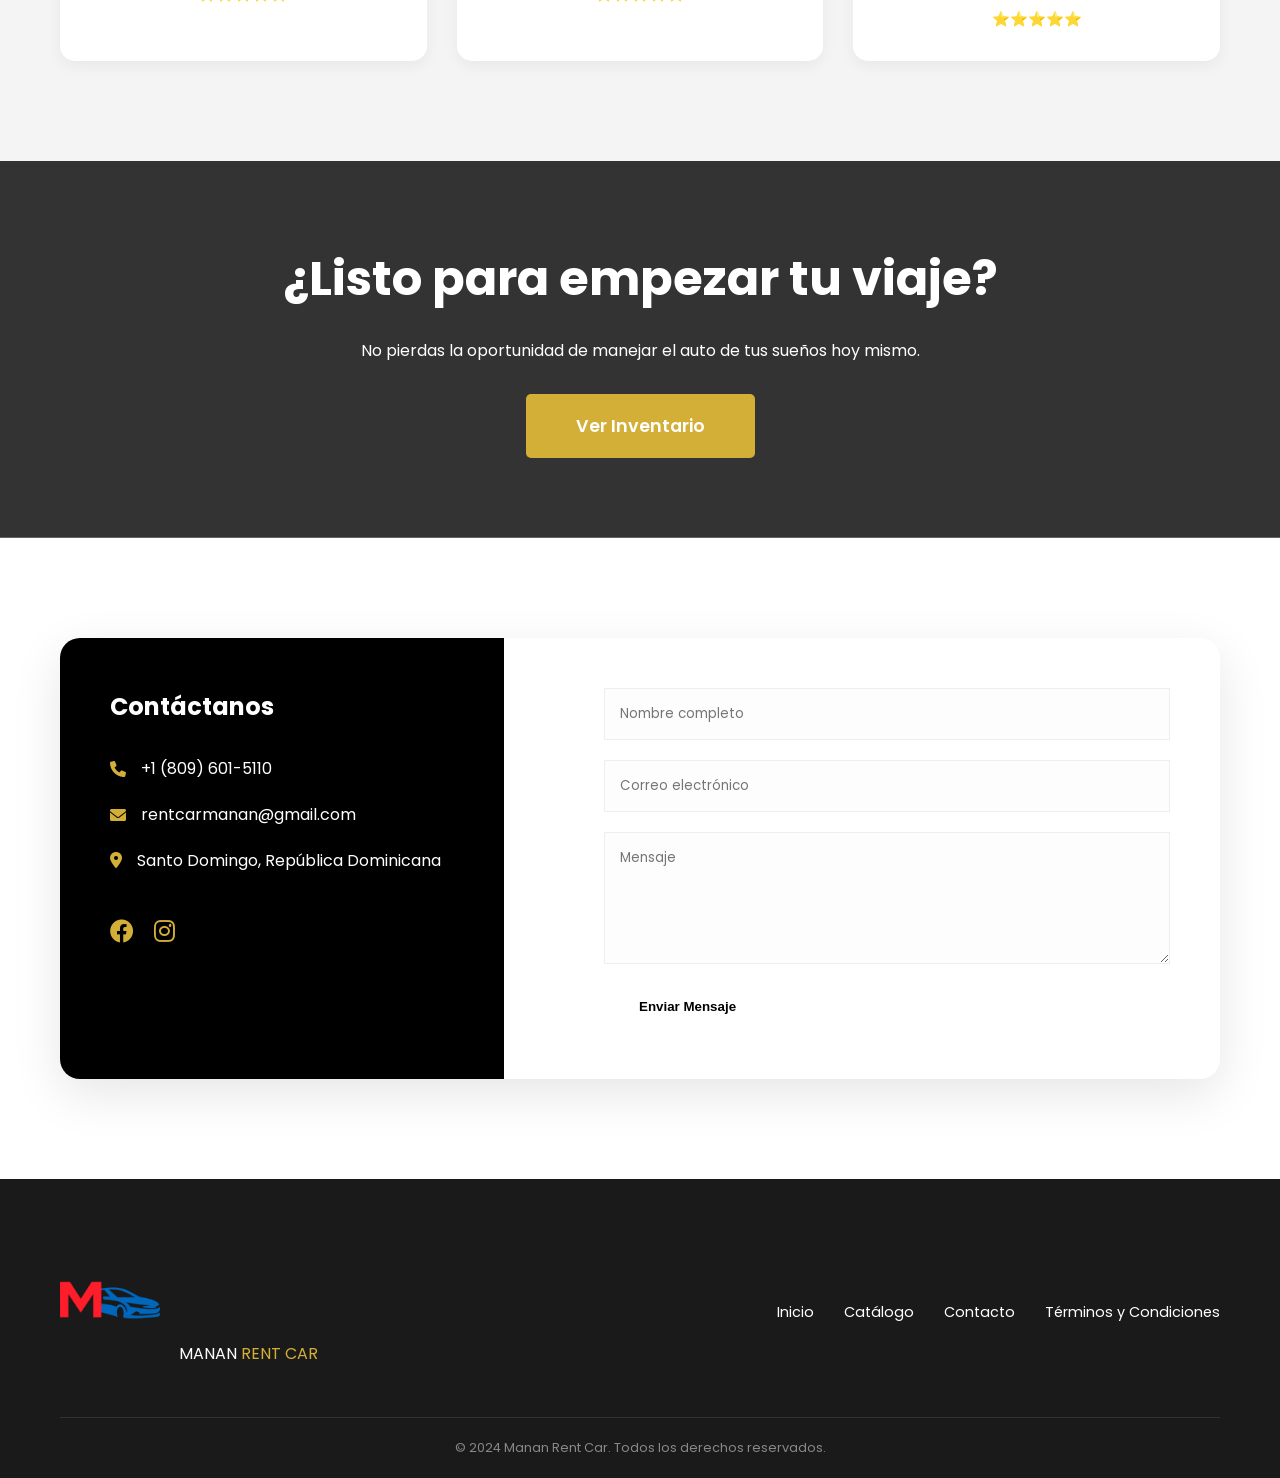
==== commit a0d5bd6c: "Add files via upload" ====
--- a/index.html
+++ b/index.html
@@ -112,9 +112,9 @@
             </div>
             <div class="features-grid">
                 <div class="feature-item" data-aos="fade-up" data-aos-delay="100">
-                    <div class="feature-icon"><i class="fas fa-shield-alt"></i></div>
-                    <h3>Seguro Incluido</h3>
-                    <p>Viaja tranquilo, todos nuestros vehículos cuentan con cobertura completa.</p>
+                    <div class="feature-icon"><i class="fas fa-map-marked-alt"></i></div>
+                    <h3>Entrega a Domicilio</h3>
+                    <p>Llevamos el vehículo a tu ubicación o al aeropuerto para tu total comodidad.</p>
                 </div>
                 <div class="feature-item" data-aos="fade-up" data-aos-delay="200">
                     <div class="feature-icon"><i class="fas fa-gem"></i></div>
@@ -162,13 +162,34 @@
             <div class="section-header" data-aos="fade-up">
                 <h2 class="section-title">Lo que dicen <span class="gold">nuestros clientes</span></h2>
             </div>
-            <div class="testimonial-slider" id="testimonial-slider">
-                <div class="testimonial-card">
-                    <p>"Excelente servicio, el auto estaba impecable y la entrega fue puntual. ¡Repetiré seguro!"</p>
-                    <h4>- Juan Pérez</h4>
+            <div class="testimonial-grid">
+                <!-- Testimonio 1 -->
+                <div class="testimonial-card" data-aos="fade-up">
+                    <div class="testimonial-photo">
+                        <img src="https://randomuser.me/api/portraits/men/32.jpg" alt="Carlos Rodríguez">
+                    </div>
+                    <p>"Excelente servicio, la CRV que renté estaba impecable y olía a nuevo. La entrega en el aeropuerto fue súper rápida. 100% recomendados."</p>
+                    <h4>Carlos Rodríguez</h4>
                     <div class="stars">⭐⭐⭐⭐⭐</div>
                 </div>
-                <!-- Más testimonios pueden rotar aquí -->
+                <!-- Testimonio 2 -->
+                <div class="testimonial-card" data-aos="fade-up" data-aos-delay="100">
+                    <div class="testimonial-photo">
+                        <img src="https://randomuser.me/api/portraits/women/44.jpg" alt="Elena Martínez">
+                    </div>
+                    <p>"Buscaba un vehículo seguro para viajar con mi familia y la atención de Manan Rent Car fue excepcional. El proceso por WhatsApp fue muy ágil."</p>
+                    <h4>Elena Martínez</h4>
+                    <div class="stars">⭐⭐⭐⭐⭐</div>
+                </div>
+                <!-- Testimonio 3 -->
+                <div class="testimonial-card" data-aos="fade-up" data-aos-delay="200">
+                    <div class="testimonial-photo">
+                        <img src="https://randomuser.me/api/portraits/men/85.jpg" alt="Ricardo Almonte">
+                    </div>
+                    <p>"Los mejores precios que encontré en Santo Domingo para vehículos modernos. El trato fue muy profesional desde el primer momento."</p>
+                    <h4>Ricardo Almonte</h4>
+                    <div class="stars">⭐⭐⭐⭐⭐</div>
+                </div>
             </div>
         </div>
     </section>
@@ -257,15 +278,7 @@
                         </div>
                     </div>
 
-                    <div class="extras-section">
-                        <p class="extras-title">Servicios Adicionales:</p>
-                        <div class="extra-item">
-                            <label><input type="checkbox" class="extra-check" data-price="5"> GPS Satelital ($5/día)</label>
-                        </div>
-                        <div class="extra-item">
-                            <label><input type="checkbox" class="extra-check" data-price="10"> Silla para Bebé ($10/día)</label>
-                        </div>
-                    </div>
+                    <!-- Servicios adicionales eliminados -->
 
                     <div id="modal-total-box" class="summary-total" style="display:none;">
                         <div class="summary-row">
--- a/style.css
+++ b/style.css
@@ -479,20 +479,60 @@
     text-align: center;
 }
 
+.testimonial-grid {
+    display: grid;
+    grid-template-columns: repeat(auto-fit, minmax(300px, 1fr));
+    gap: 30px;
+    margin-top: 40px;
+}
+
 .testimonial-card {
-    max-width: 800px;
-    margin: 0 auto;
-    padding: 40px;
+    background: var(--white);
+    padding: 30px;
+    border-radius: 15px;
+    box-shadow: 0 5px 15px rgba(0,0,0,0.05);
+    transition: var(--transition);
+    display: flex;
+    flex-direction: column;
+    align-items: center;
+}
+
+.testimonial-card:hover {
+    transform: translateY(-5px);
+    box-shadow: 0 10px 25px rgba(0,0,0,0.1);
+}
+
+.testimonial-photo {
+    width: 80px;
+    height: 80px;
+    border-radius: 50%;
+    overflow: hidden;
+    margin-bottom: 20px;
+    border: 3px solid var(--gold);
+}
+
+.testimonial-photo img {
+    width: 100%;
+    height: 100%;
+    object-fit: cover;
 }
 
 .testimonial-card p {
-    font-size: 1.2rem;
+    font-size: 1rem;
     font-style: italic;
     margin-bottom: 20px;
+    color: var(--gray-dark);
 }
 
 .testimonial-card h4 {
-    margin-bottom: 10px;
+    margin-bottom: 5px;
+    color: var(--primary);
+    font-weight: 700;
+}
+
+.stars {
+    color: #ffc107;
+    font-size: 0.9rem;
 }
 
 /* CTA FINAL */
@@ -740,10 +780,72 @@
     margin-top: 10px;
 }
 
+/* EXTRAS STYLES */
+.extras-section {
+    margin-top: 20px;
+    margin-bottom: 20px;
+    text-align: left;
+}
+
+.extras-title {
+    font-size: 0.9rem;
+    font-weight: 600;
+    margin-bottom: 10px;
+    color: var(--gray-dark);
+}
+
+.extras-grid {
+    display: grid;
+    grid-template-columns: repeat(2, 1fr);
+    gap: 10px;
+}
+
+.extra-item {
+    display: flex;
+    align-items: center;
+    gap: 8px;
+    font-size: 0.85rem;
+    cursor: pointer;
+    background: #f9f9f9;
+    padding: 8px;
+    border-radius: 8px;
+    transition: var(--transition);
+}
+
+.extra-item:hover {
+    background: #eee;
+}
+
+.extra-check {
+    accent-color: var(--gold);
+    width: 16px;
+    height: 16px;
+}
+
 /* ANIMATIONS */
-@keyframes fadeIn {
-    from { opacity: 0; transform: translateY(10px); }
-    to { opacity: 1; transform: translateY(0); }
+/* TEXT-ONLY CARDS */
+.car-card.text-only, .stock-card.text-only {
+    background: linear-gradient(145deg, #ffffff, #f0f0f0);
+    border: 1px solid #eee;
+    padding: 30px;
+}
+
+.car-icon {
+    font-size: 3rem;
+    color: var(--gold);
+    margin-bottom: 20px;
+    text-align: center;
+}
+
+.gold-icon {
+    color: var(--gold);
+}
+
+.car-header {
+    display: flex;
+    justify-content: space-between;
+    align-items: center;
+    margin-bottom: 15px;
 }
 
 /* RESPONSIVE */
@@ -806,6 +908,10 @@
     .section-title {
         font-size: 1.8rem;
     }
+
+    .navbar {
+        padding: 15px 0;
+    }
 }
 
 /* MOBILE NAV OPEN */
@@ -821,74 +927,3 @@
     gap: 15px;
     text-align: center;
 }
-
-/* BOOKING MODAL ENHANCEMENTS */
-.form-row {
-    display: grid;
-    grid-template-columns: 1fr 1fr;
-    gap: 15px;
-    margin-bottom: 20px;
-}
-
-.extras-section {
-    margin: 20px 0;
-    text-align: left;
-}
-
-.extras-title {
-    font-weight: 600;
-    font-size: 0.9rem;
-    margin-bottom: 10px;
-    color: var(--gray-dark);
-}
-
-.extra-item {
-    background: #f9f9f9;
-    padding: 10px;
-    border-radius: 8px;
-    margin-bottom: 8px;
-    font-size: 0.85rem;
-    cursor: pointer;
-}
-
-.extra-item label {
-    display: flex;
-    align-items: center;
-    gap: 10px;
-    cursor: pointer;
-}
-
-.extra-check {
-    accent-color: var(--gold);
-    width: 18px;
-    height: 18px;
-}
-
-.summary-total {
-    background: #fff9e6;
-    border: 1px dashed var(--gold);
-    padding: 20px;
-    border-radius: 12px;
-    margin: 25px 0;
-}
-
-.summary-row {
-    display: flex;
-    justify-content: space-between;
-    margin-bottom: 8px;
-    font-size: 0.9rem;
-    color: var(--gray-dark);
-}
-
-.total-row {
-    margin-top: 12px;
-    padding-top: 12px;
-    border-top: 2px solid var(--gold);
-    font-weight: 800;
-    font-size: 1.2rem;
-    color: var(--primary);
-}
-
-#modal-total-price {
-    color: var(--gold);
-}
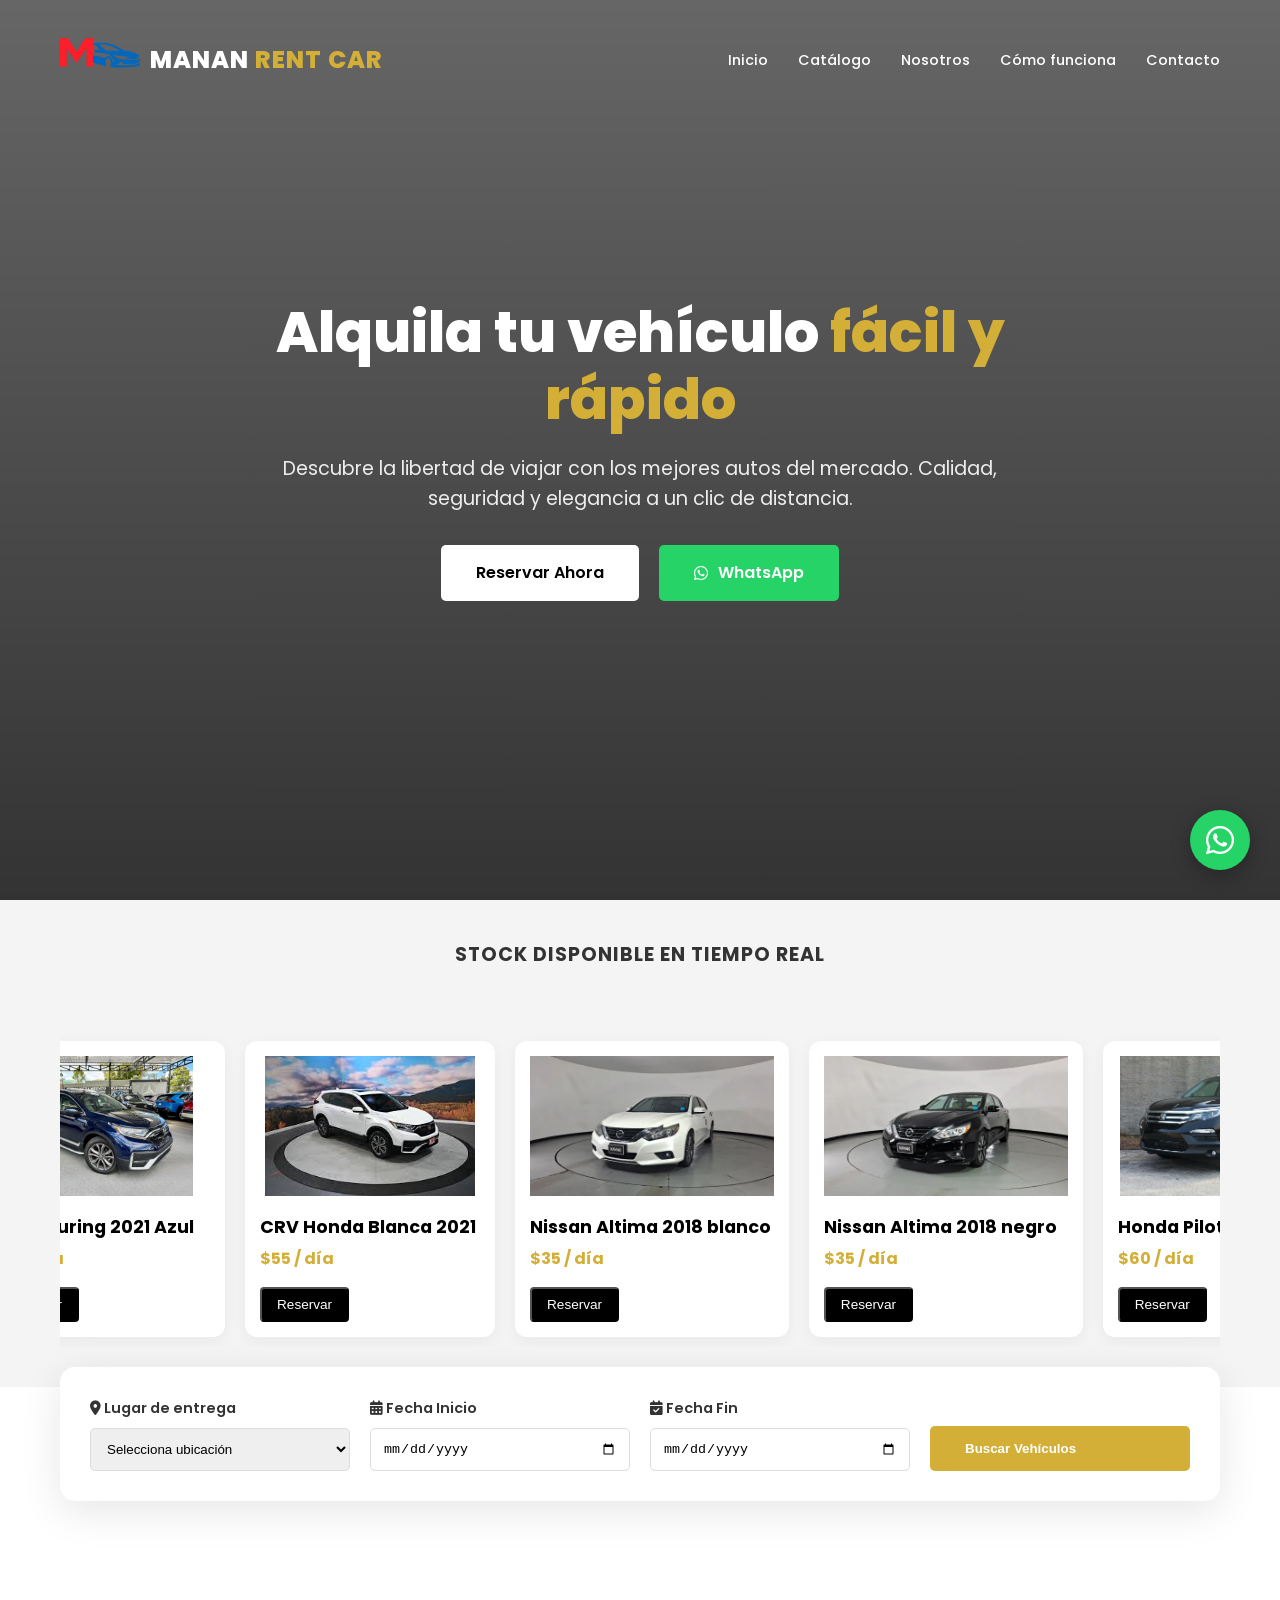
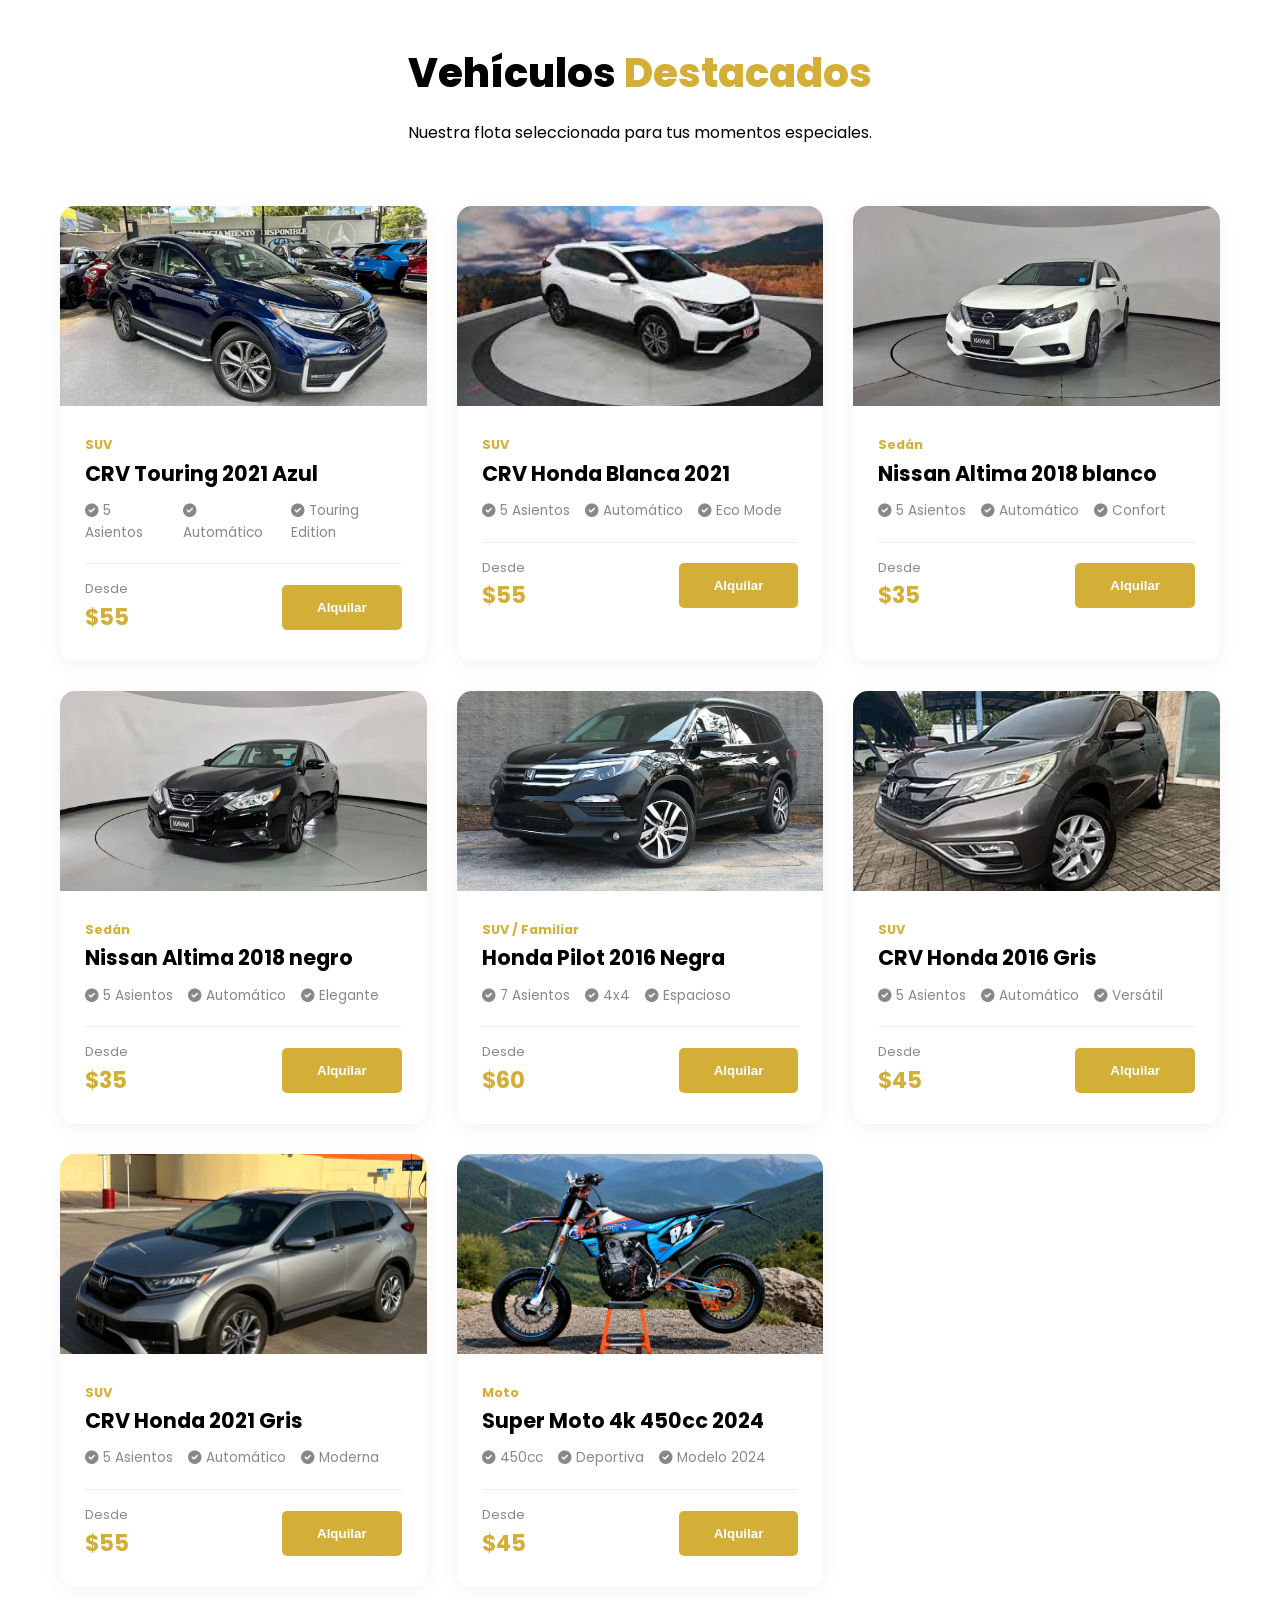
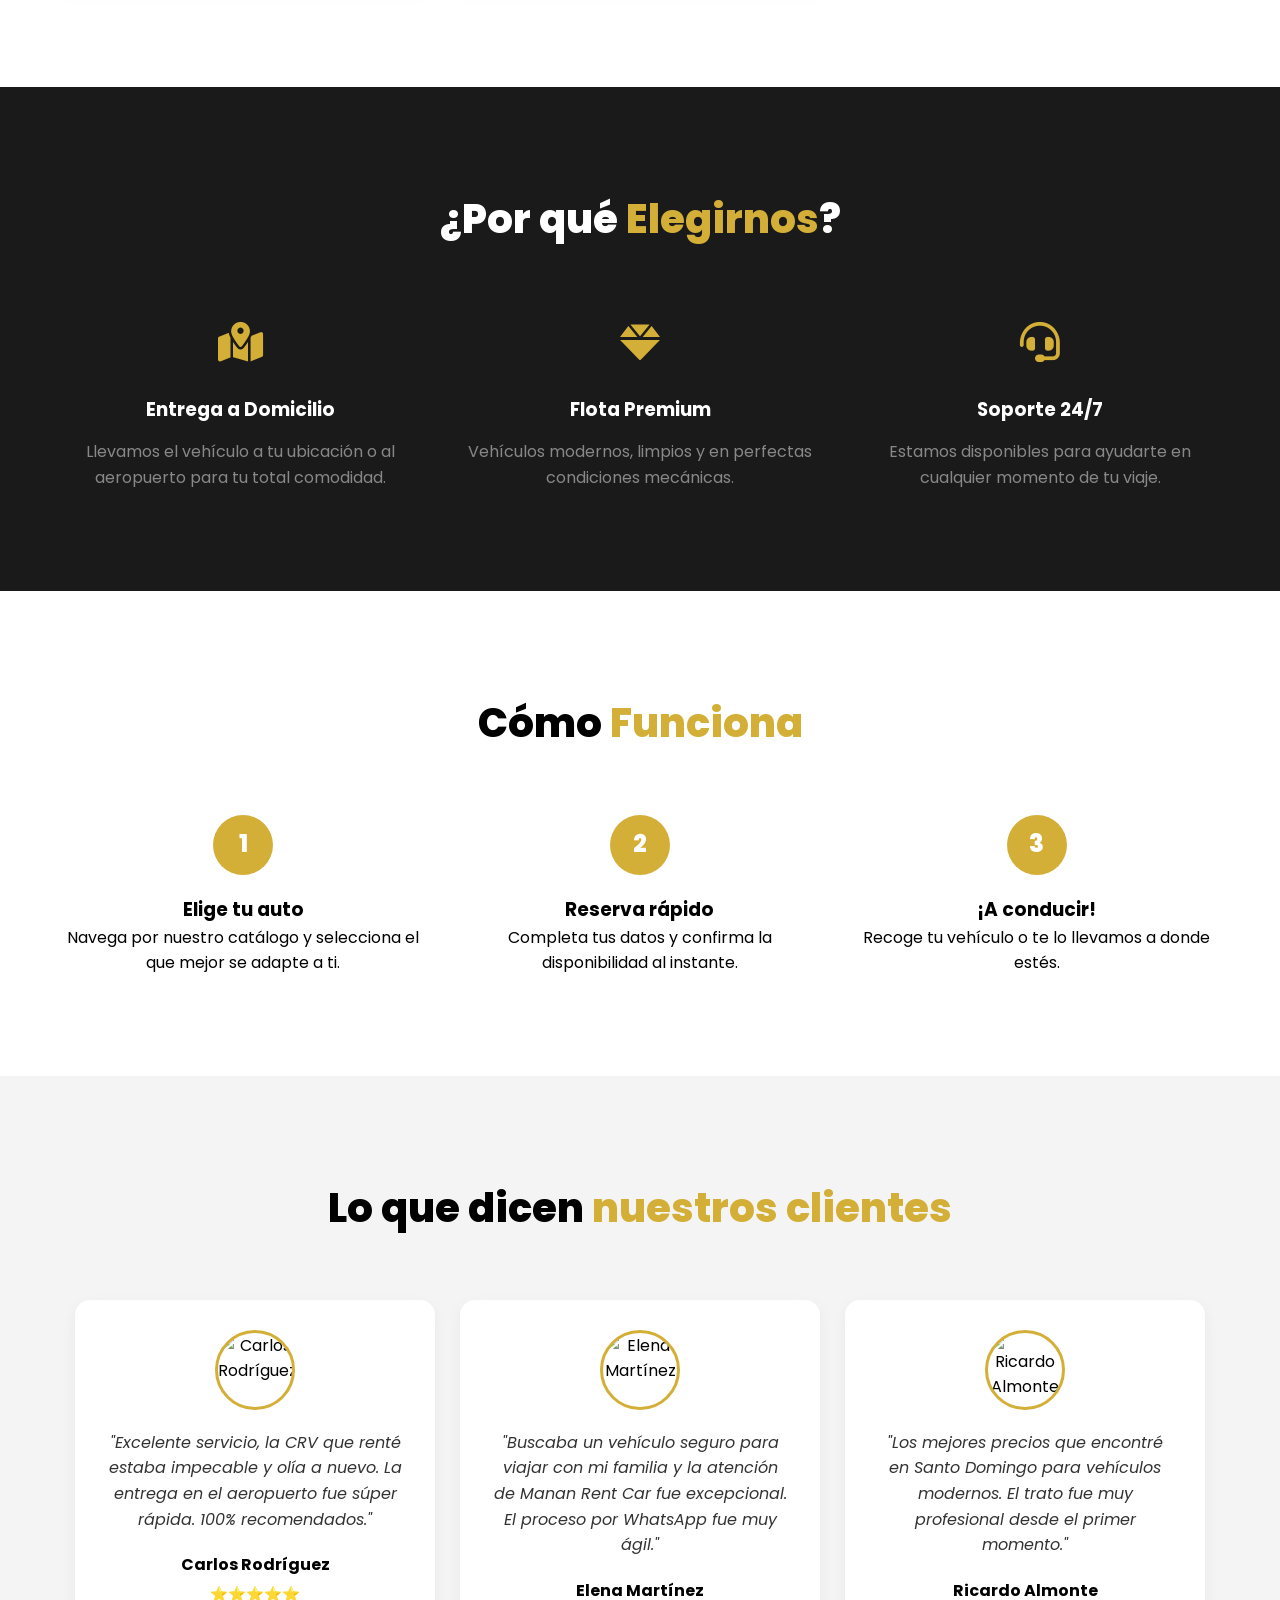
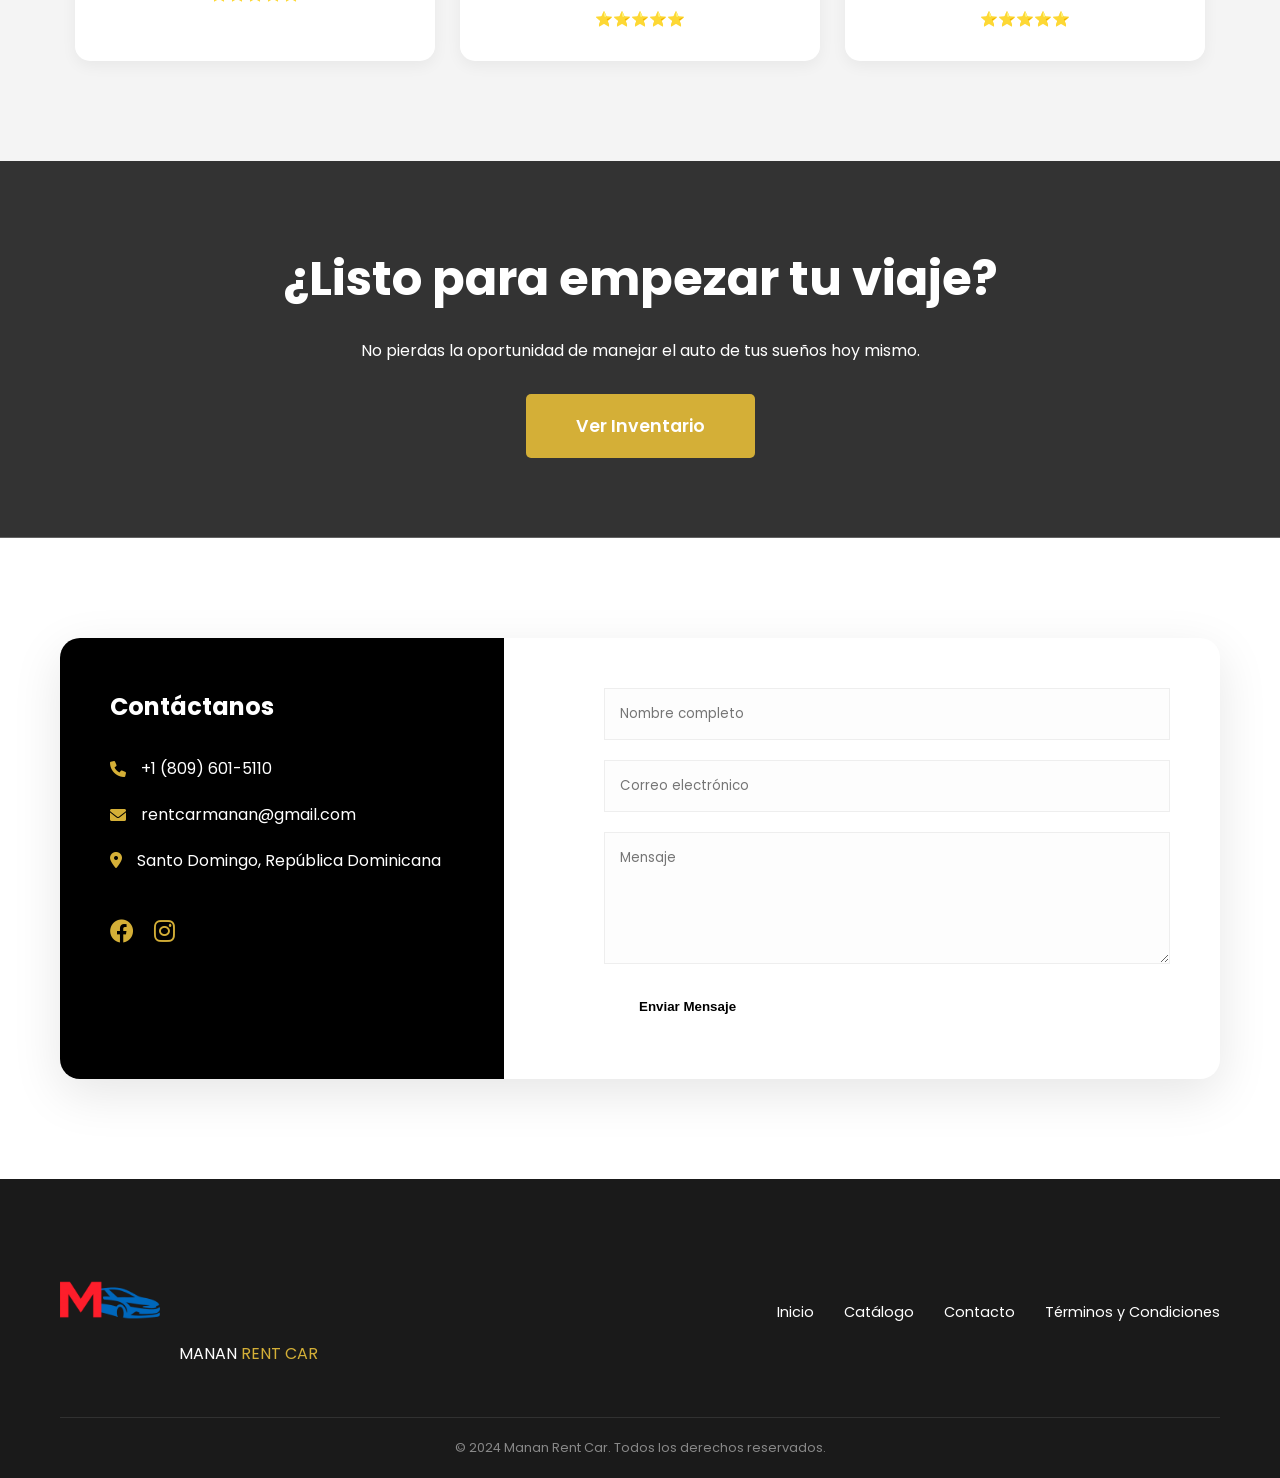
==== commit 63b551f8: "Add files via upload" ====
--- a/index.html
+++ b/index.html
@@ -4,7 +4,7 @@
     <meta charset="UTF-8">
     <meta name="viewport" content="width=device-width, initial-scale=1.0">
     <title>Manan Rent Car | Alquiler de Vehículos Premium</title>
-    <link rel="stylesheet" href="style.css">
+    <link rel="stylesheet" href="style.css?v=5.0">
     <link rel="stylesheet" href="https://cdnjs.cloudflare.com/ajax/libs/font-awesome/6.0.0/css/all.min.css">
     <link href="https://fonts.googleapis.com/css2?family=Poppins:wght@300;400;500;600;700;800&display=swap" rel="stylesheet">
     <!-- AOS for Scroll Animations -->
--- a/style.css
+++ b/style.css
@@ -480,13 +480,18 @@
 }
 
 .testimonial-grid {
-    display: grid;
-    grid-template-columns: repeat(auto-fit, minmax(300px, 1fr));
-    gap: 30px;
-    margin-top: 40px;
+    display: flex !important;
+    flex-direction: row !important;
+    flex-wrap: wrap !important;
+    justify-content: center !important;
+    gap: 25px !important;
+    margin-top: 40px !important;
+    width: 100% !important;
 }
 
 .testimonial-card {
+    flex: 1 1 300px !important;
+    max-width: 360px !important;
     background: var(--white);
     padding: 30px;
     border-radius: 15px;
@@ -495,6 +500,15 @@
     display: flex;
     flex-direction: column;
     align-items: center;
+}
+
+@media (max-width: 768px) {
+    .testimonial-grid {
+        flex-direction: column !important;
+    }
+    .testimonial-card {
+        max-width: 100% !important;
+    }
 }
 
 .testimonial-card:hover {
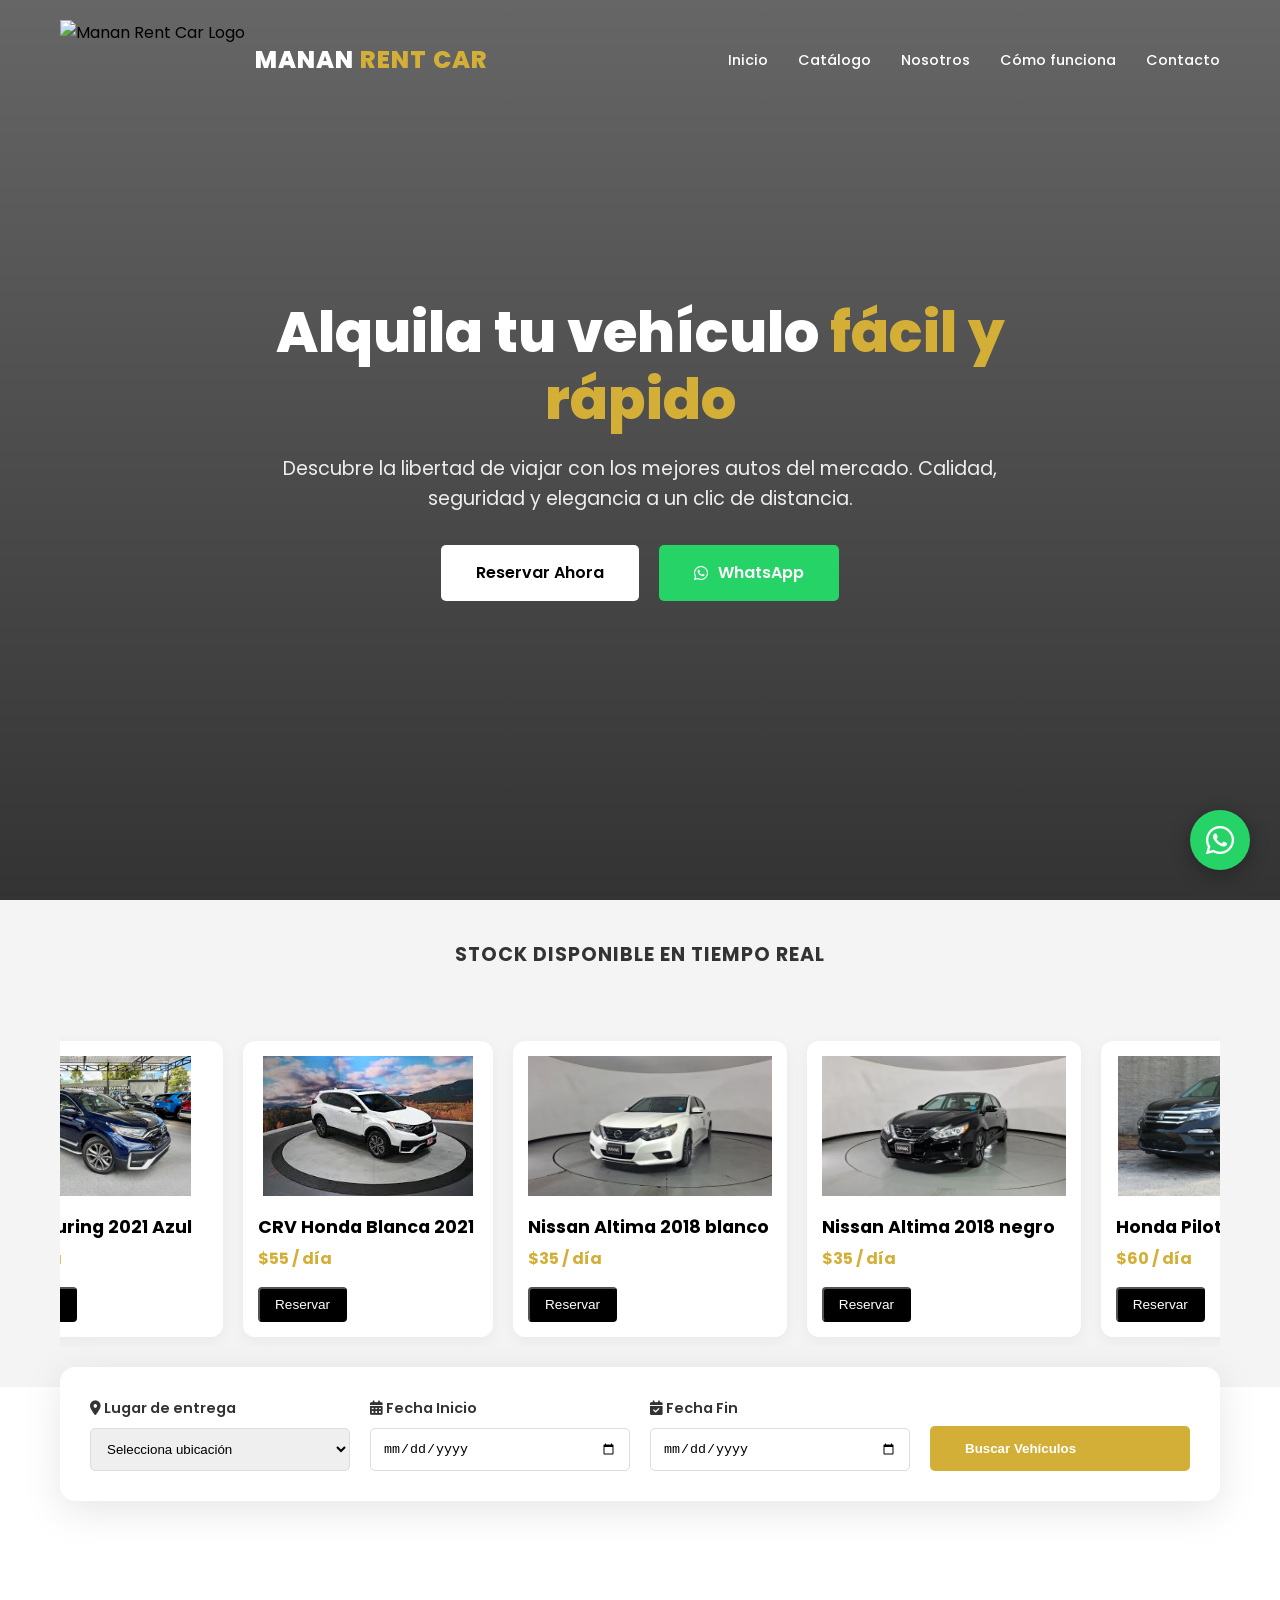
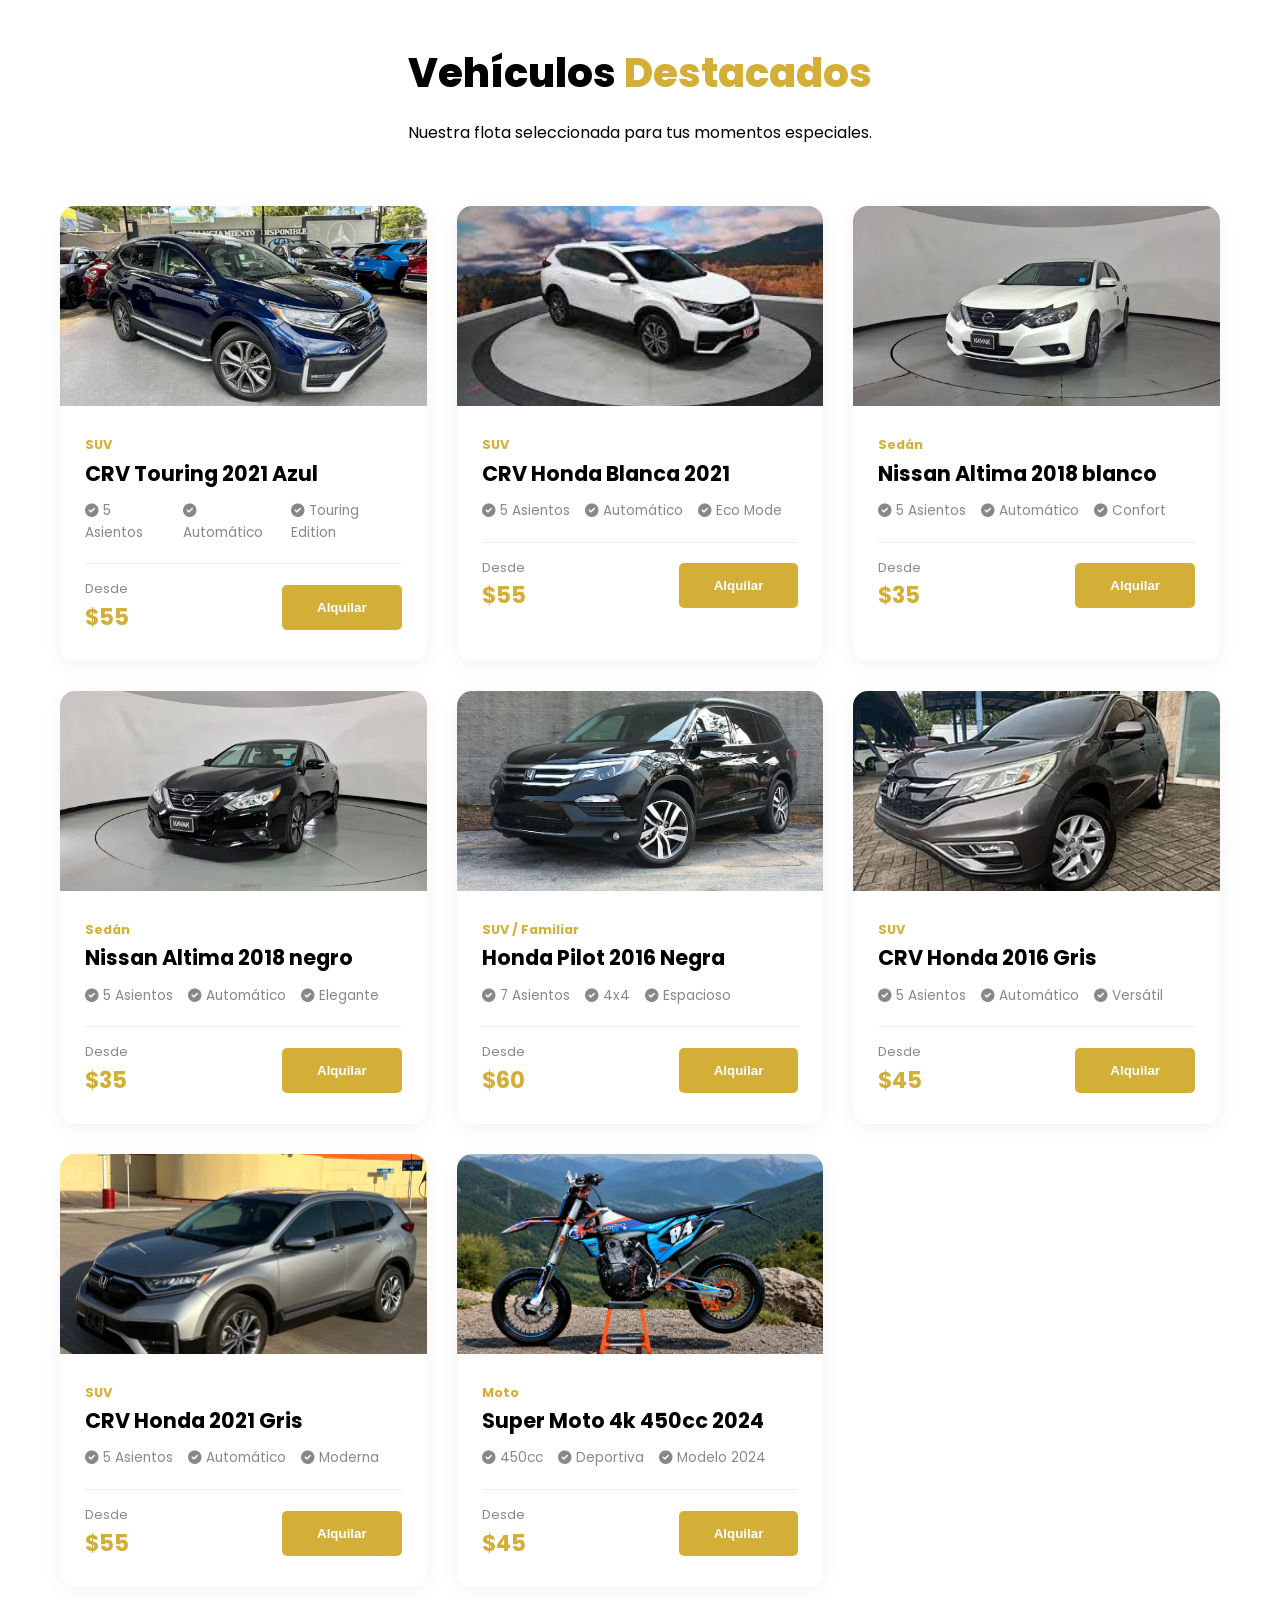
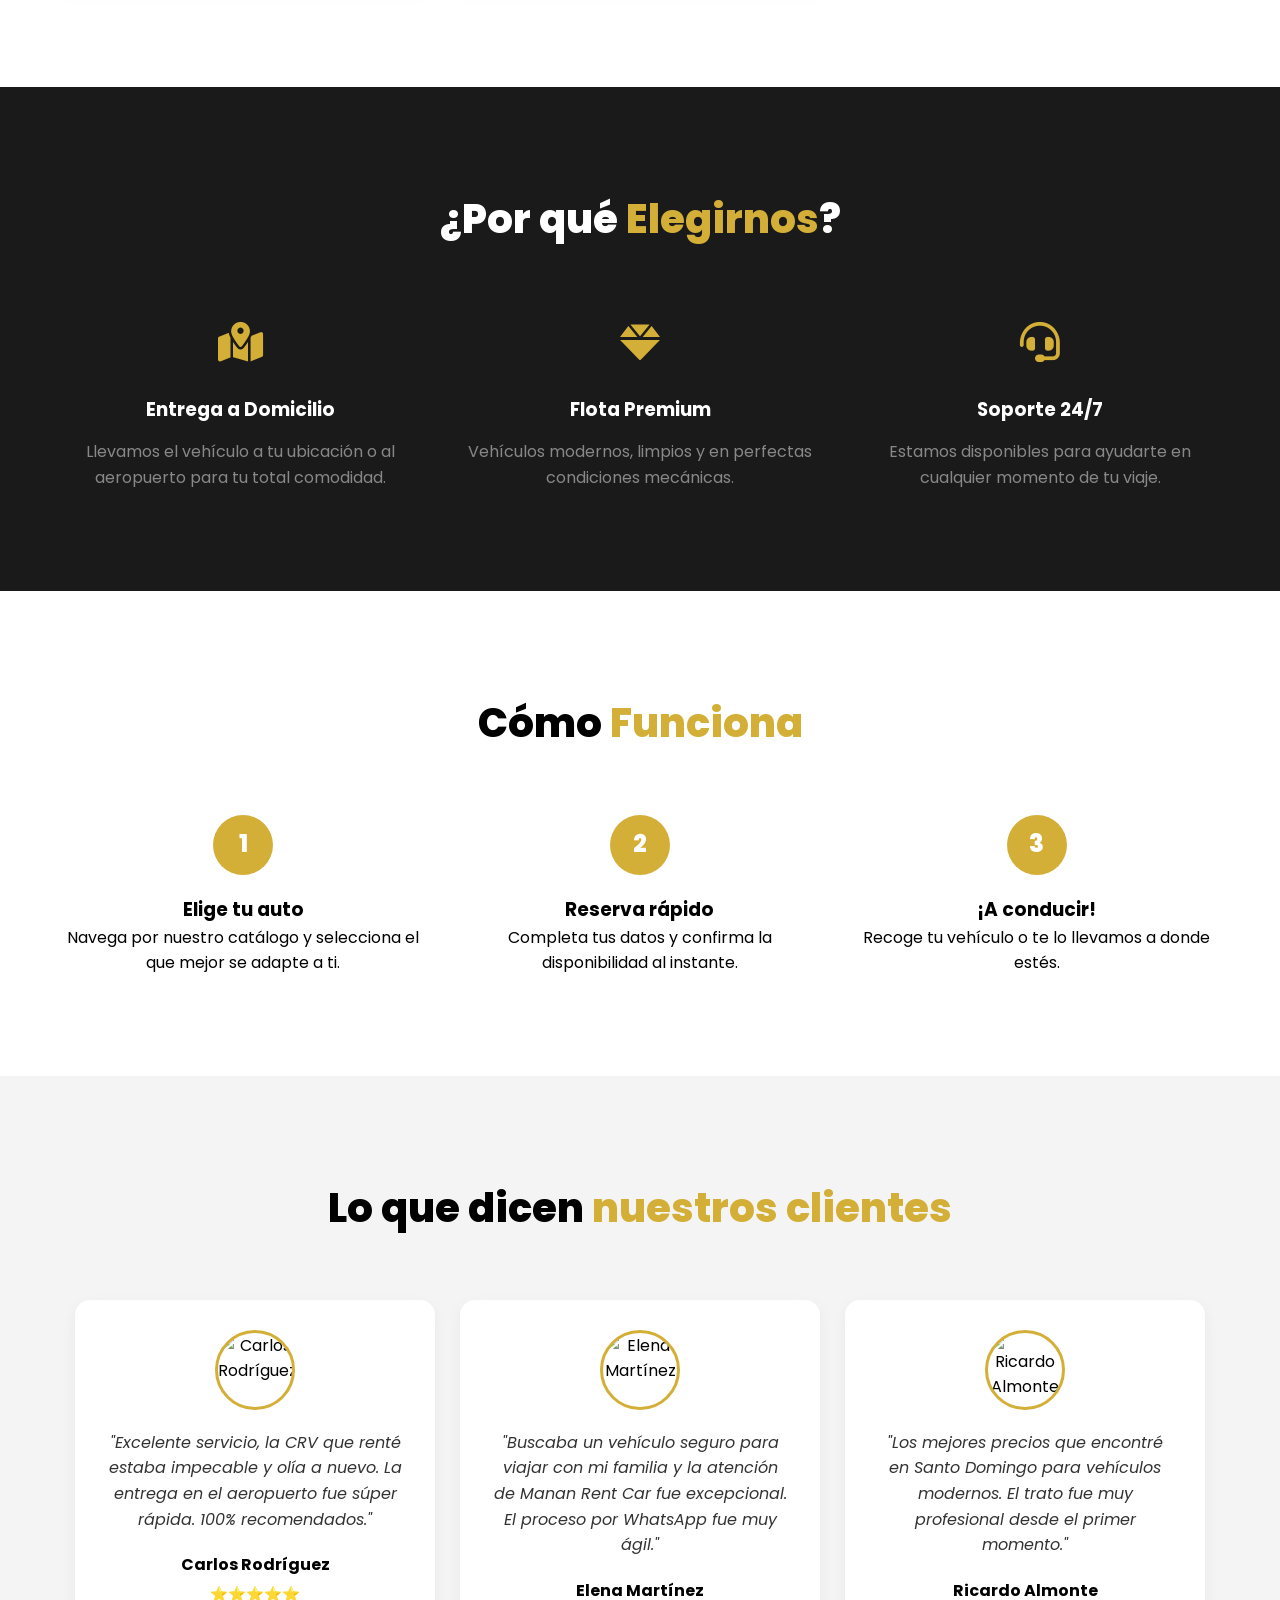
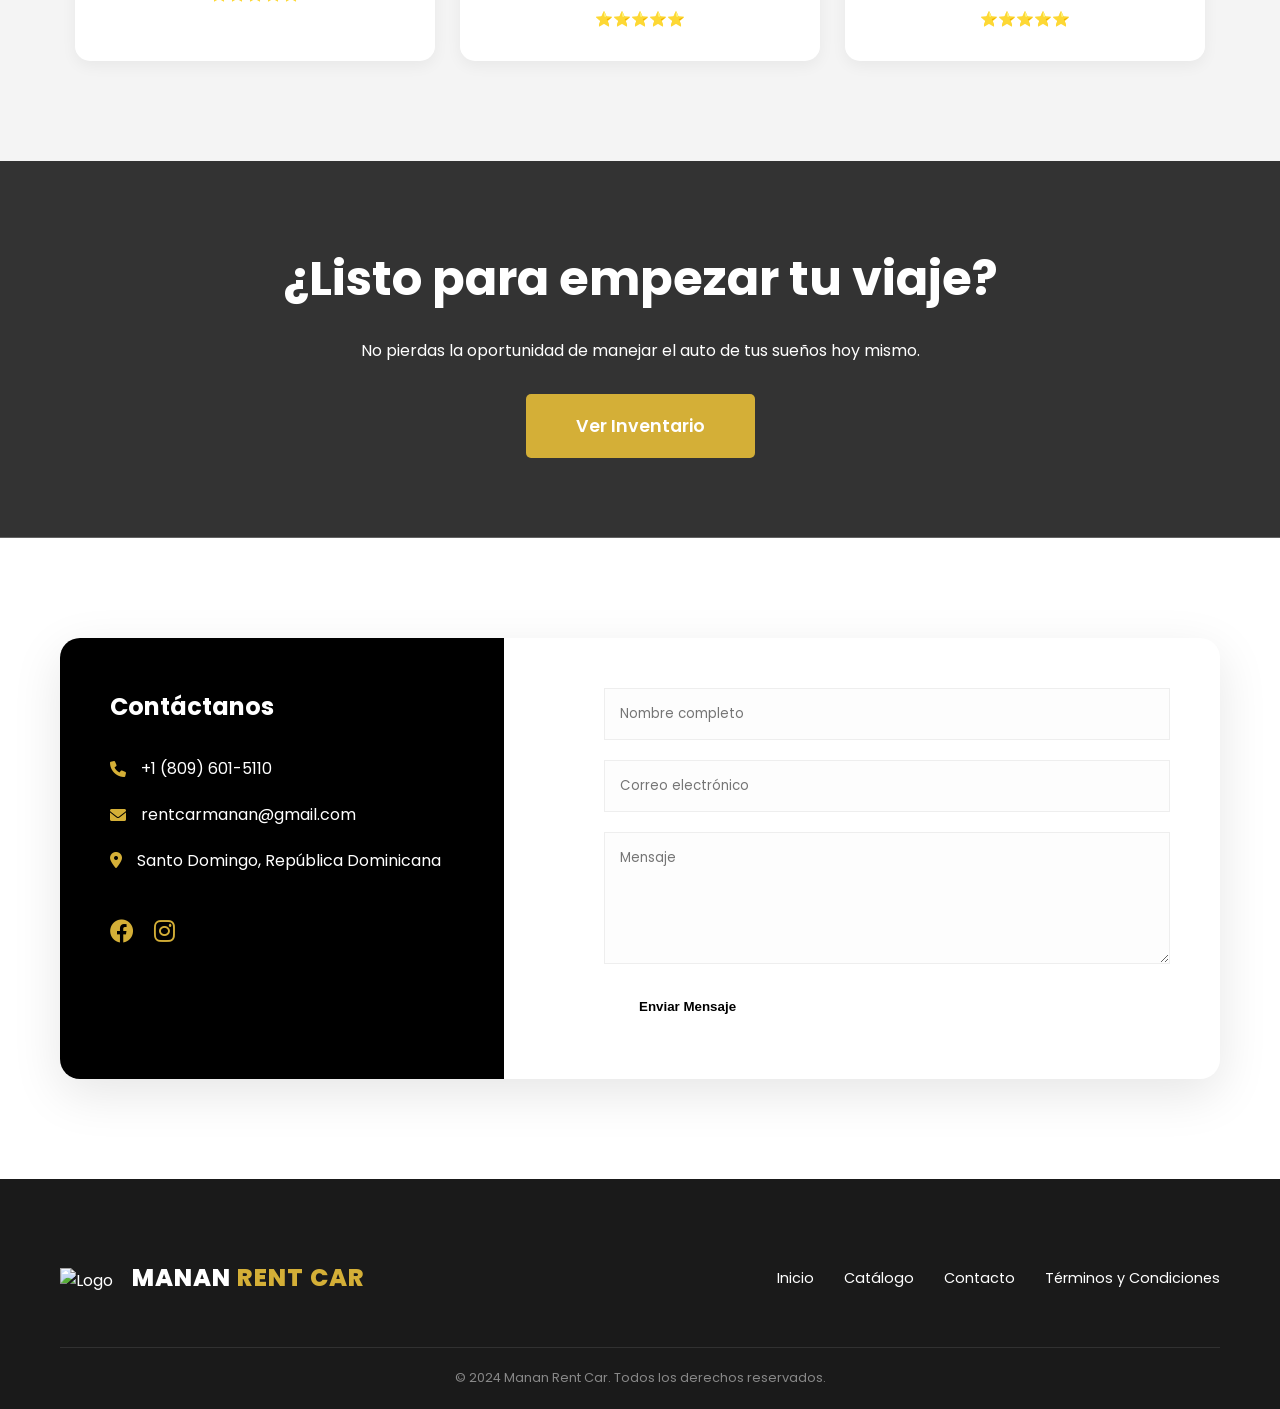
==== commit 9cd772a2: "Add files via upload" ====
--- a/index.html
+++ b/index.html
@@ -6,6 +6,7 @@
     <title>Manan Rent Car | Alquiler de Vehículos Premium</title>
     <link rel="stylesheet" href="style.css?v=5.0">
     <link rel="stylesheet" href="https://cdnjs.cloudflare.com/ajax/libs/font-awesome/6.0.0/css/all.min.css">
+    <link rel="icon" href="logo/LOGO.png" type="image/png">
     <link href="https://fonts.googleapis.com/css2?family=Poppins:wght@300;400;500;600;700;800&display=swap" rel="stylesheet">
     <!-- AOS for Scroll Animations -->
     <link href="https://unpkg.com/aos@2.3.1/dist/aos.css" rel="stylesheet">
@@ -16,7 +17,7 @@
     <nav class="navbar" id="navbar">
         <div class="container">
             <div class="logo-container">
-                <img src="LOGO/LOGO.png" alt="Manan Rent Car Logo" class="logo-img">
+                <img src="logo/LOGO.png" alt="Manan Rent Car Logo" class="logo-img">
                 <span class="logo-text">MANAN <span class="gold">RENT CAR</span></span>
             </div>
             <ul class="nav-links" id="nav-links">
@@ -232,8 +233,8 @@
         <div class="container">
             <div class="footer-content">
                 <div class="footer-logo">
-                    <img src="LOGO/LOGO.png" alt="Logo" class="logo-img-footer">
-                    <span>MANAN <span class="gold">RENT CAR</span></span>
+                    <img src="logo/LOGO.png" alt="Logo" class="logo-img-footer">
+                    <span class="logo-text">MANAN <span class="gold">RENT CAR</span></span>
                 </div>
                 <div class="footer-links">
                     <a href="#hero">Inicio</a>
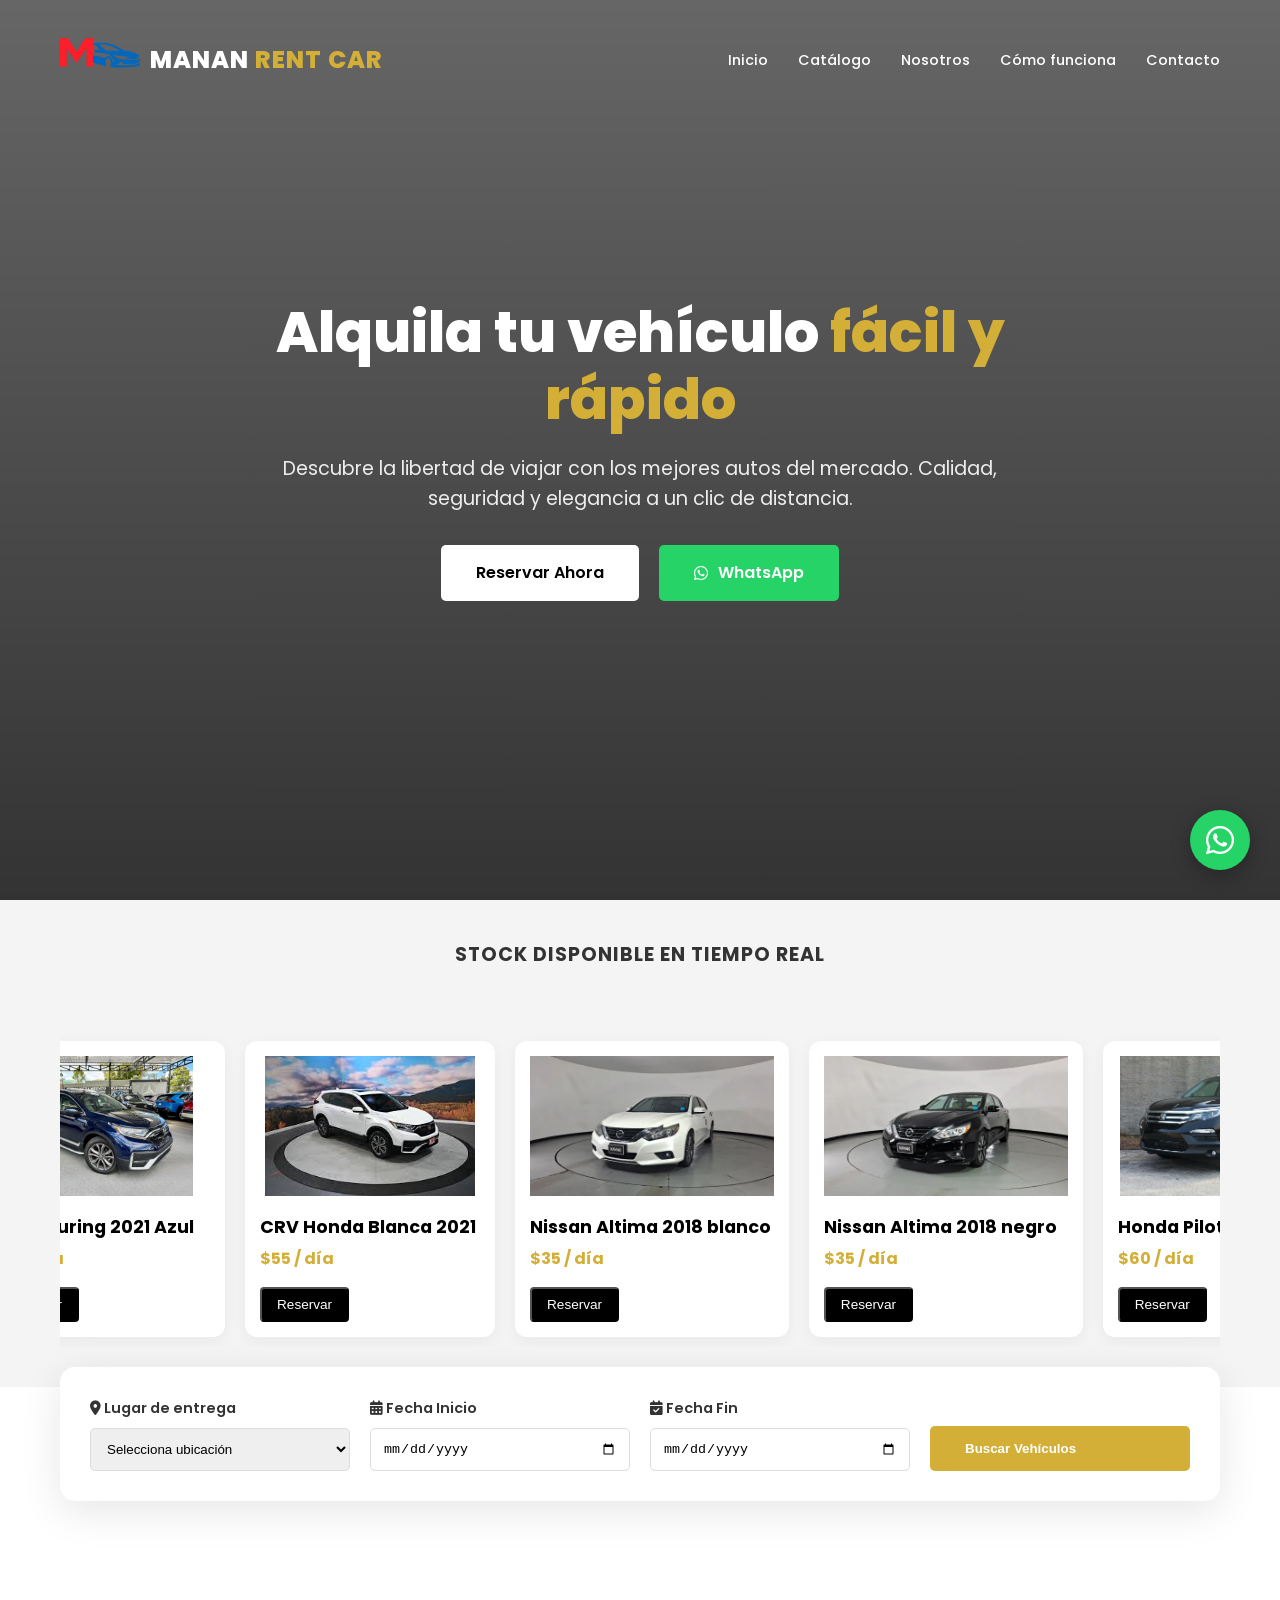
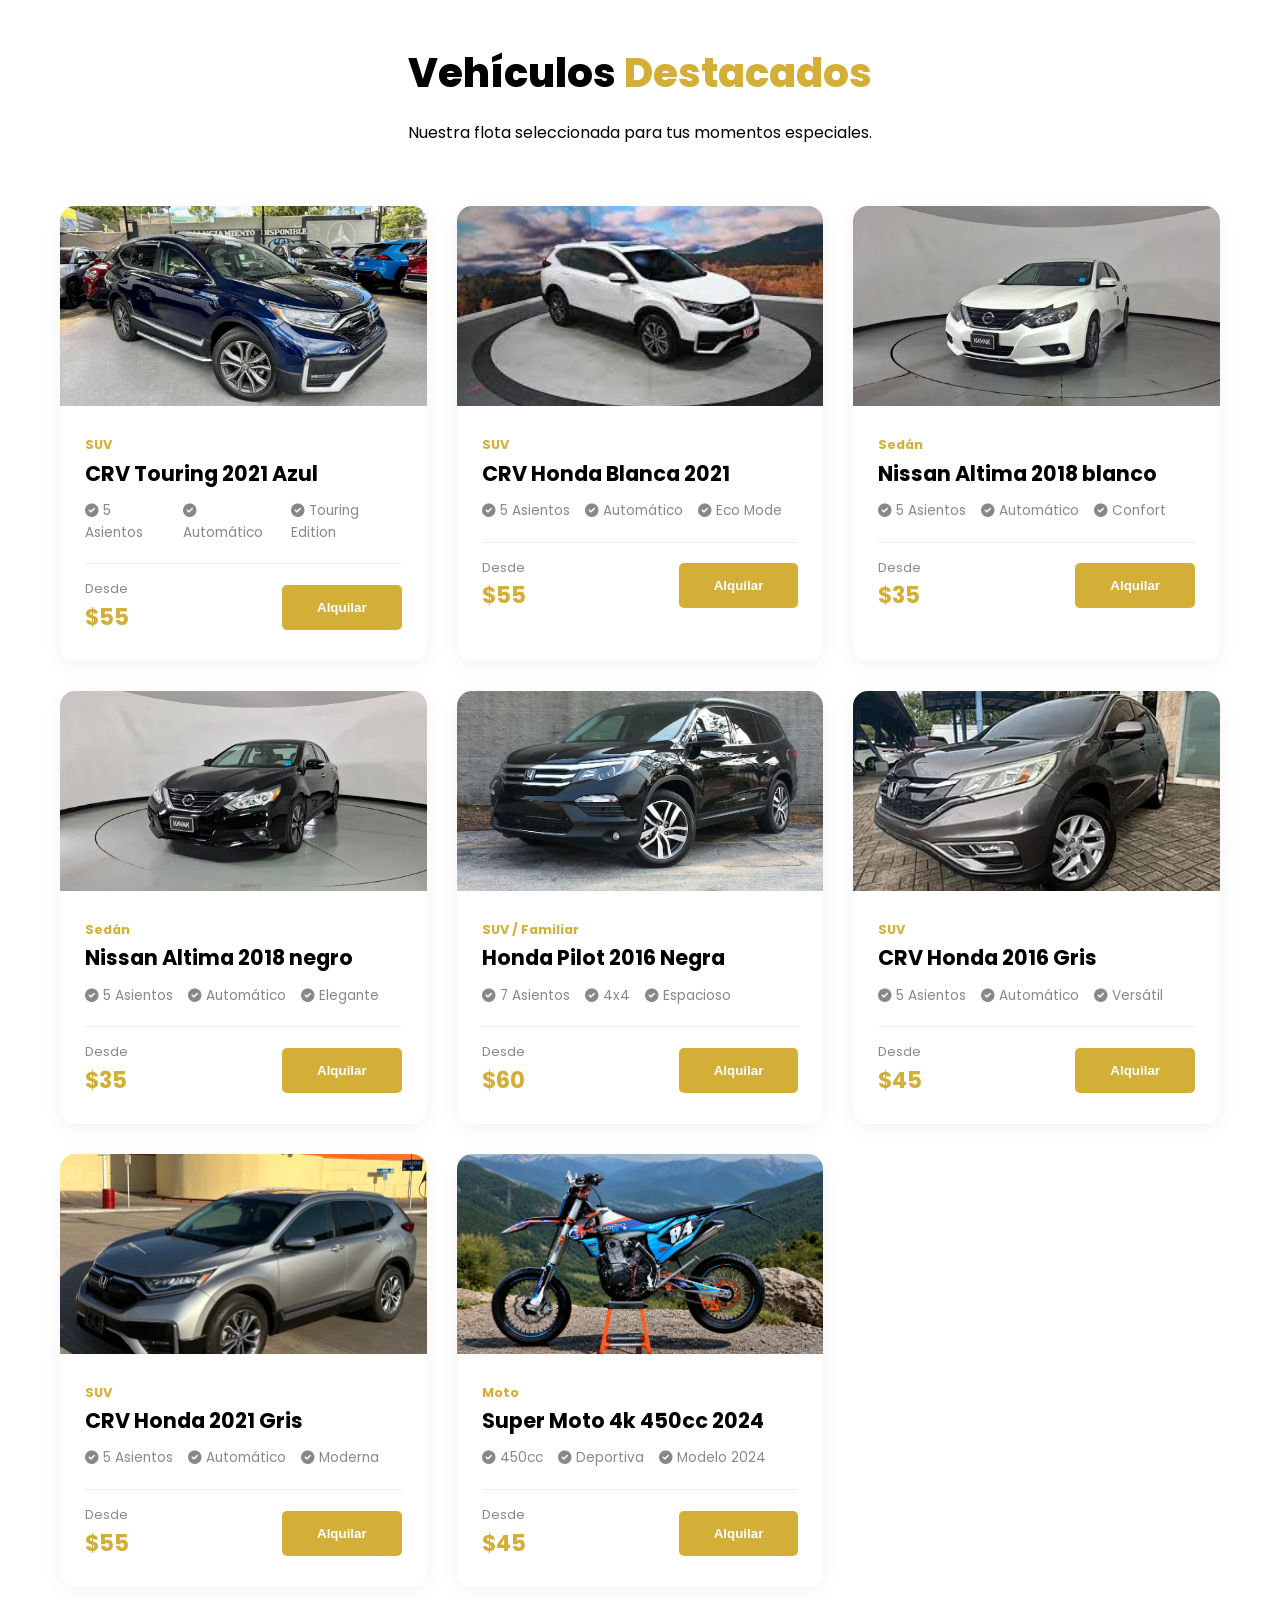
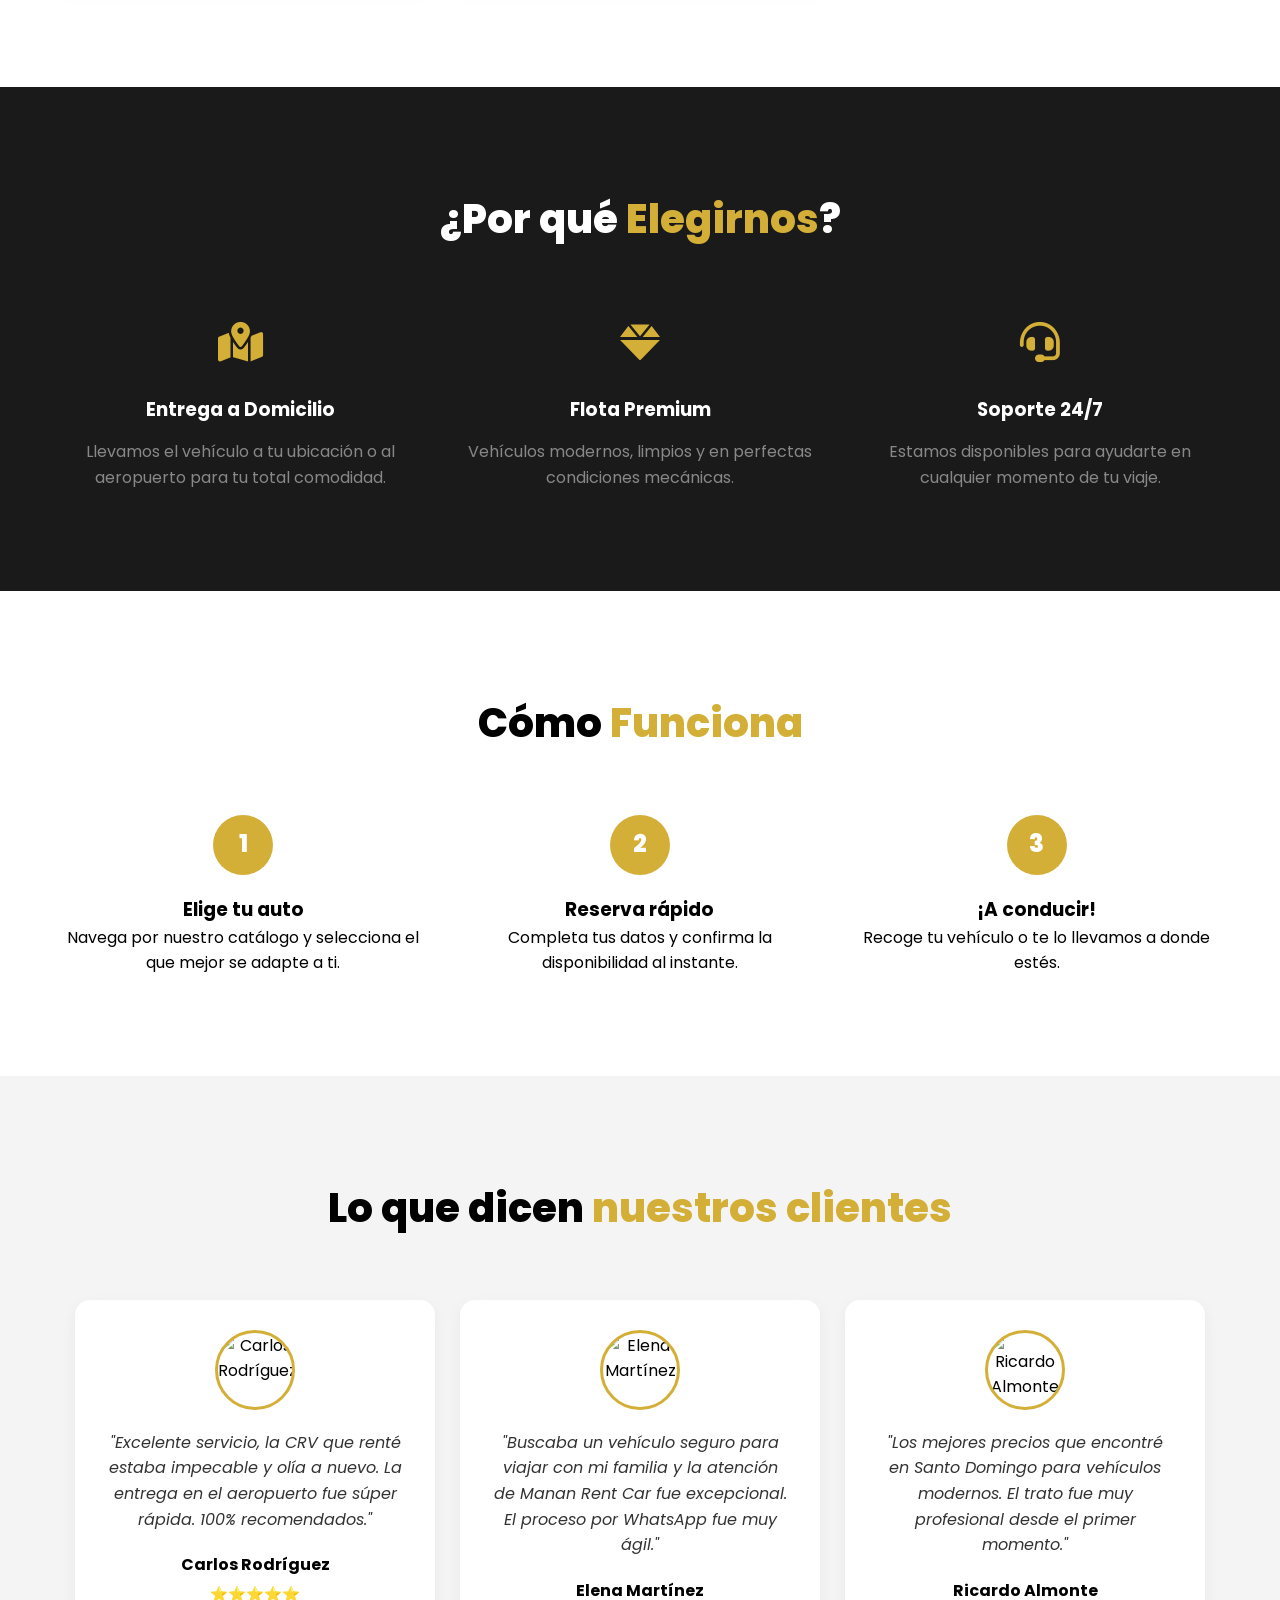
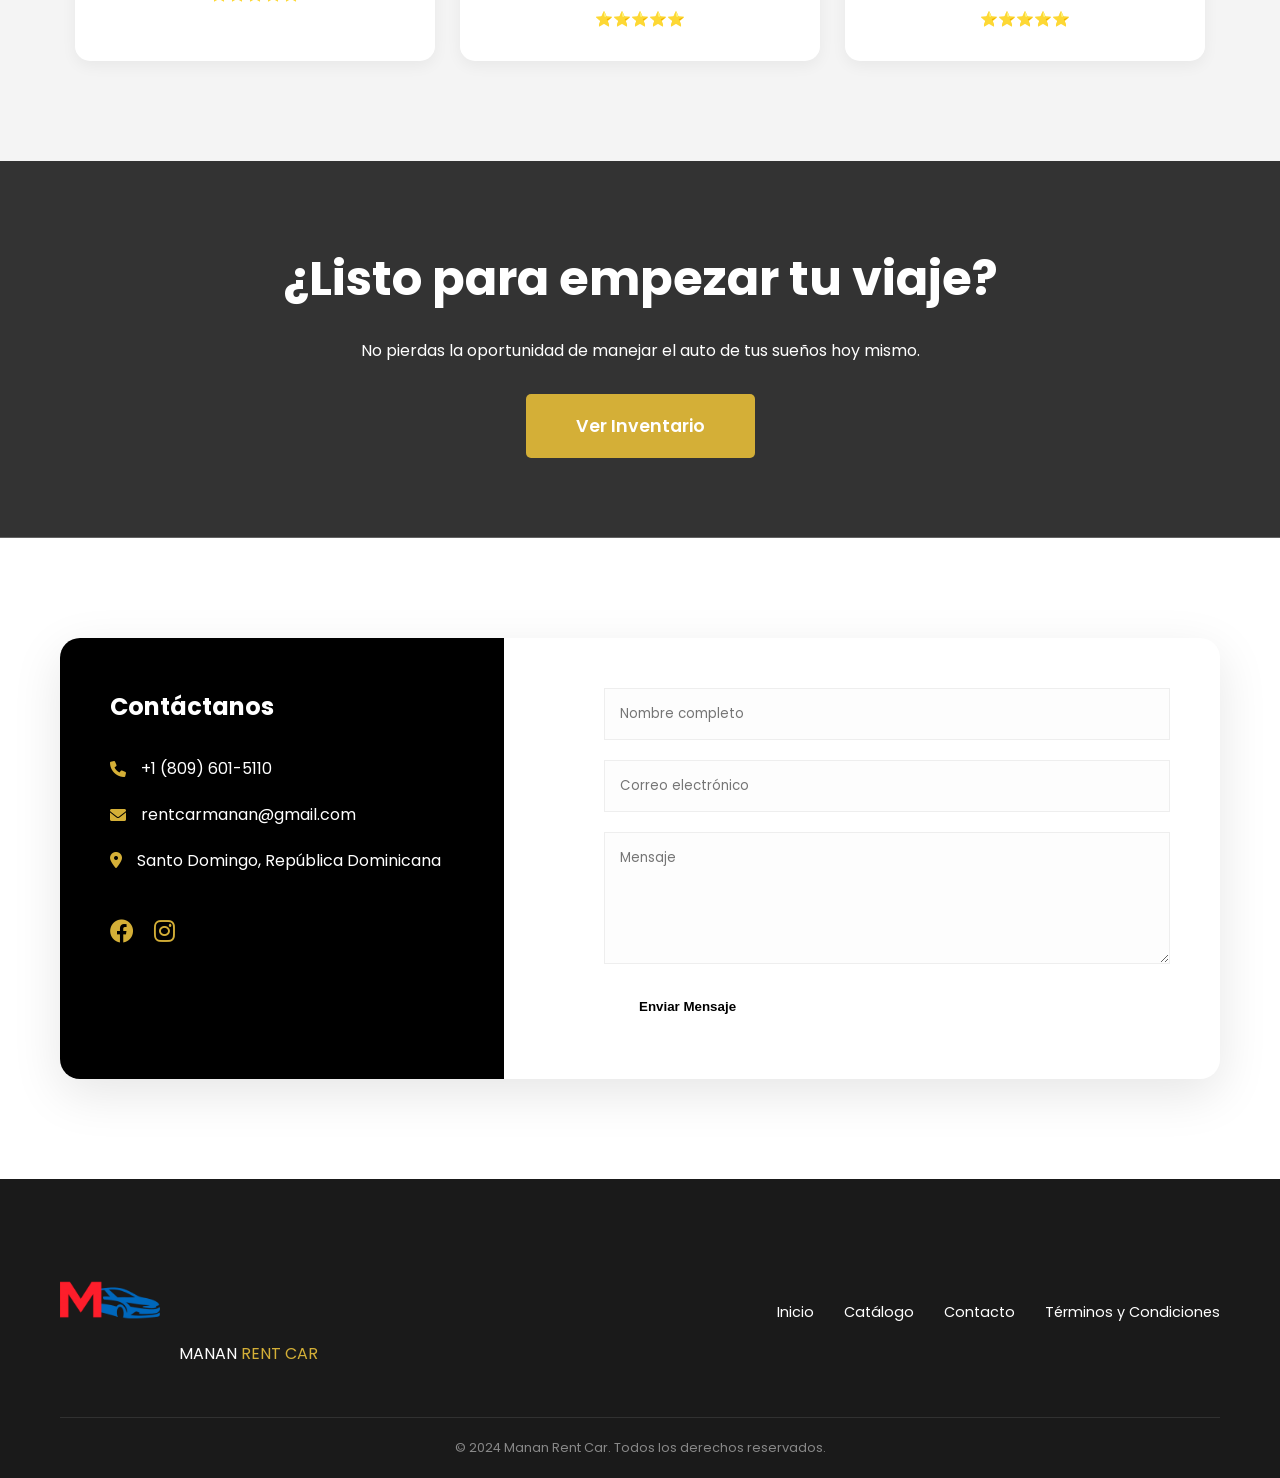
==== commit f33f16ed: "Add files via upload" ====
--- a/index.html
+++ b/index.html
@@ -17,7 +17,7 @@
     <nav class="navbar" id="navbar">
         <div class="container">
             <div class="logo-container">
-                <img src="logo/LOGO.png" alt="Manan Rent Car Logo" class="logo-img">
+                <img src="LOGO/LOGO.png" alt="Manan Rent Car Logo" class="logo-img">
                 <span class="logo-text">MANAN <span class="gold">RENT CAR</span></span>
             </div>
             <ul class="nav-links" id="nav-links">
@@ -233,8 +233,8 @@
         <div class="container">
             <div class="footer-content">
                 <div class="footer-logo">
-                    <img src="logo/LOGO.png" alt="Logo" class="logo-img-footer">
-                    <span class="logo-text">MANAN <span class="gold">RENT CAR</span></span>
+                    <img src="LOGO/LOGO.png" alt="Logo" class="logo-img-footer">
+                    <span>MANAN <span class="gold">RENT CAR</span></span>
                 </div>
                 <div class="footer-links">
                     <a href="#hero">Inicio</a>
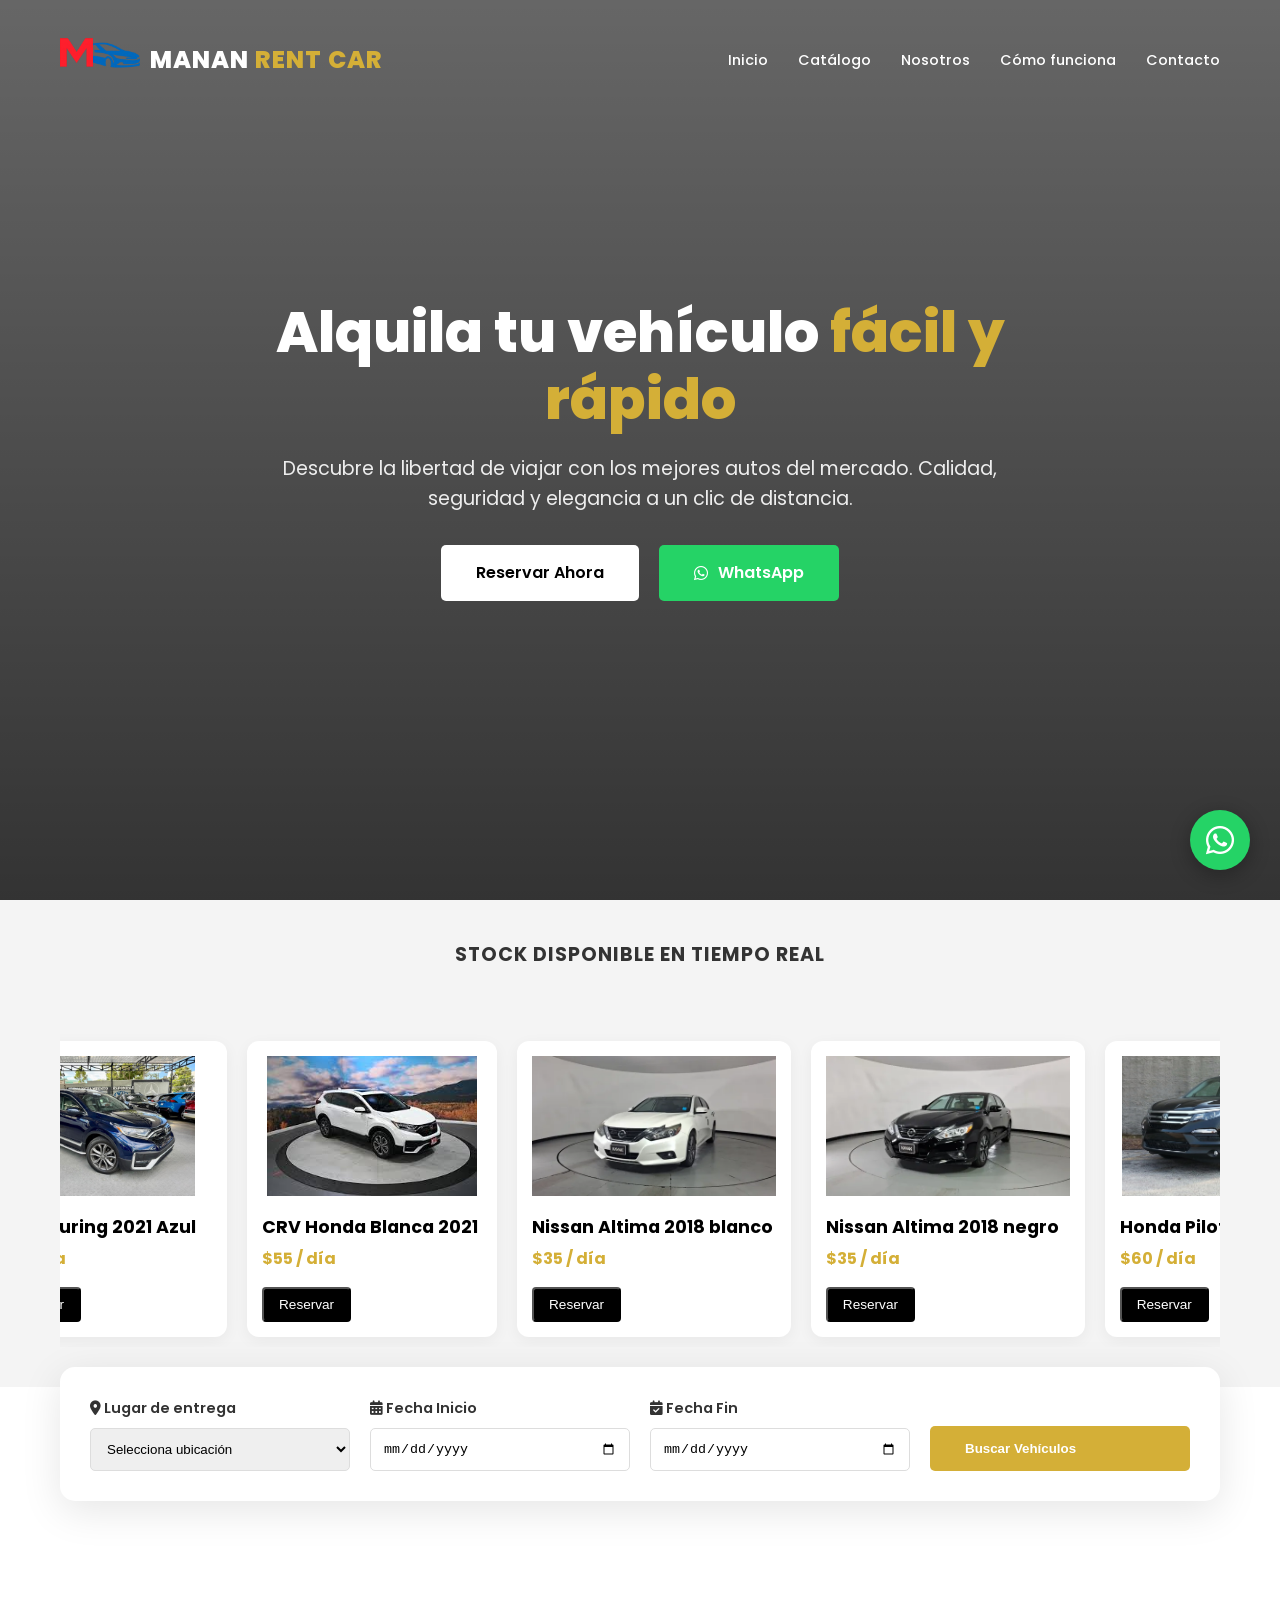
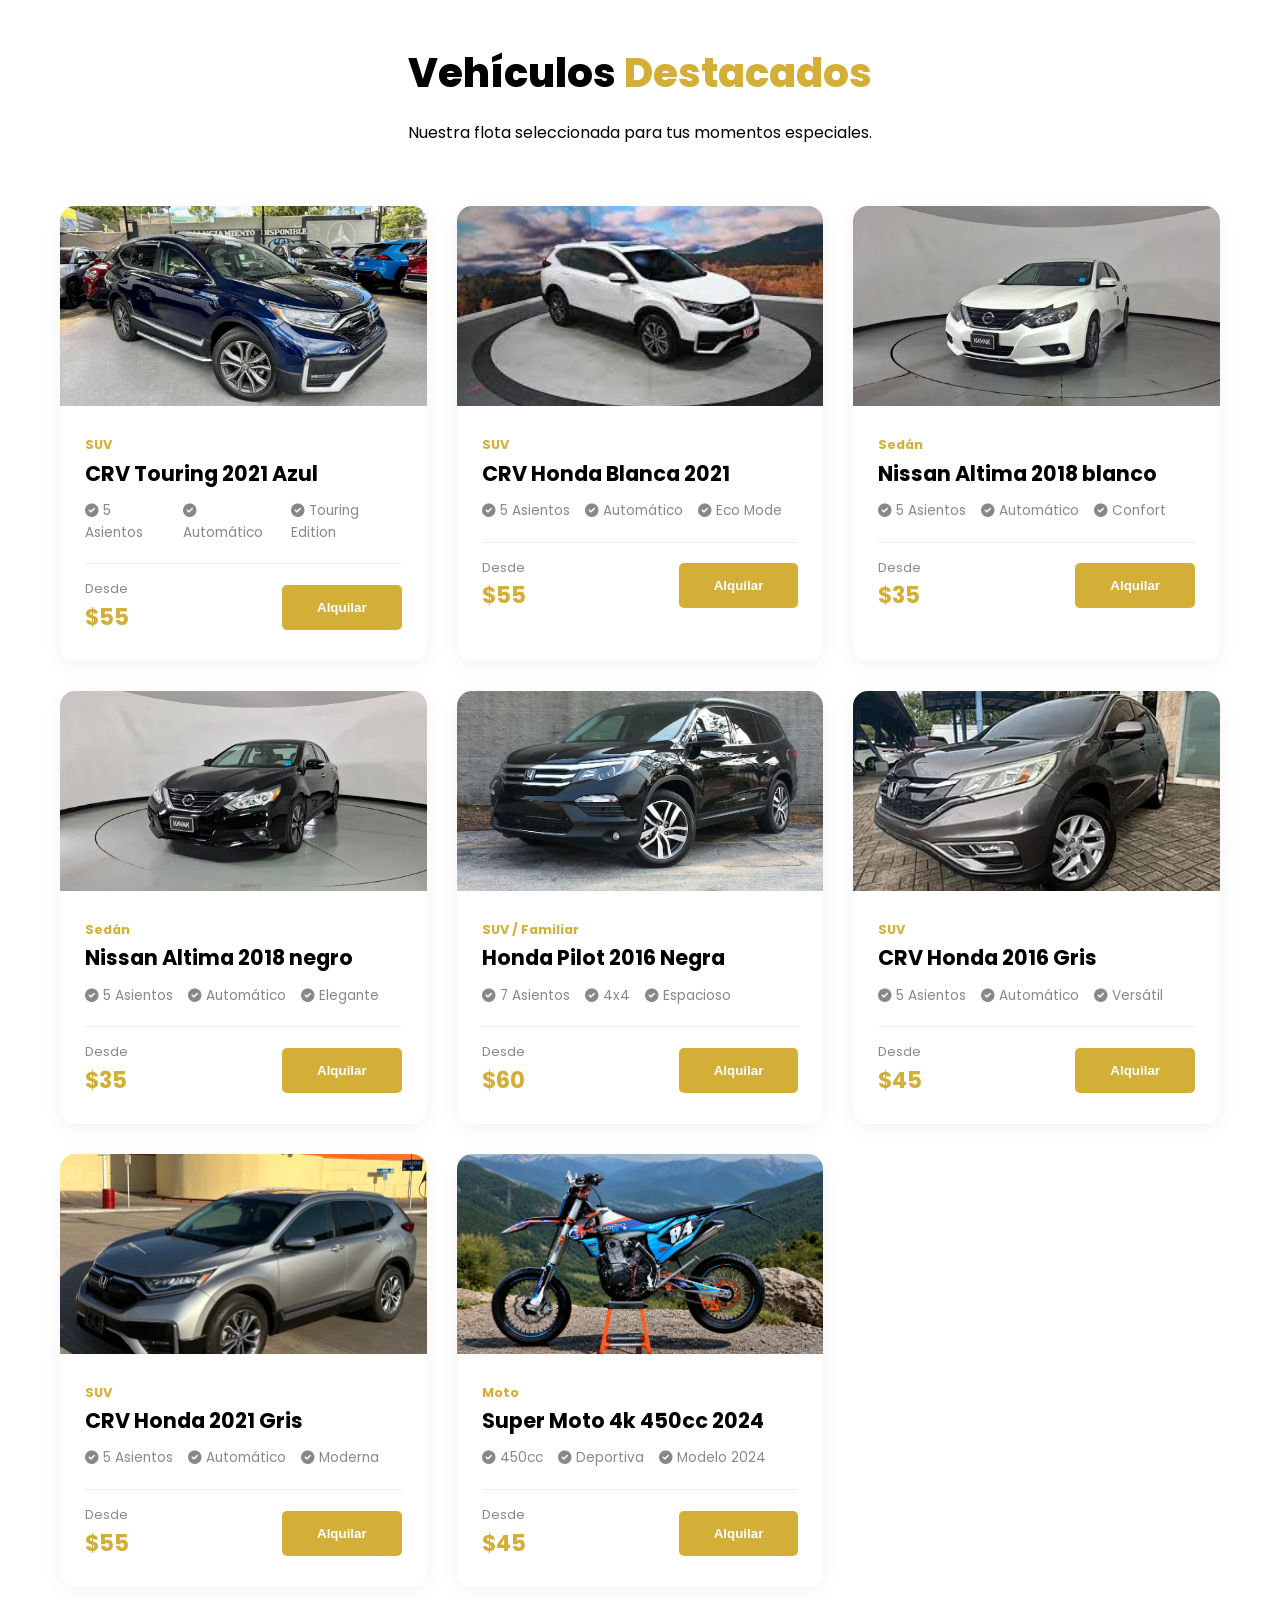
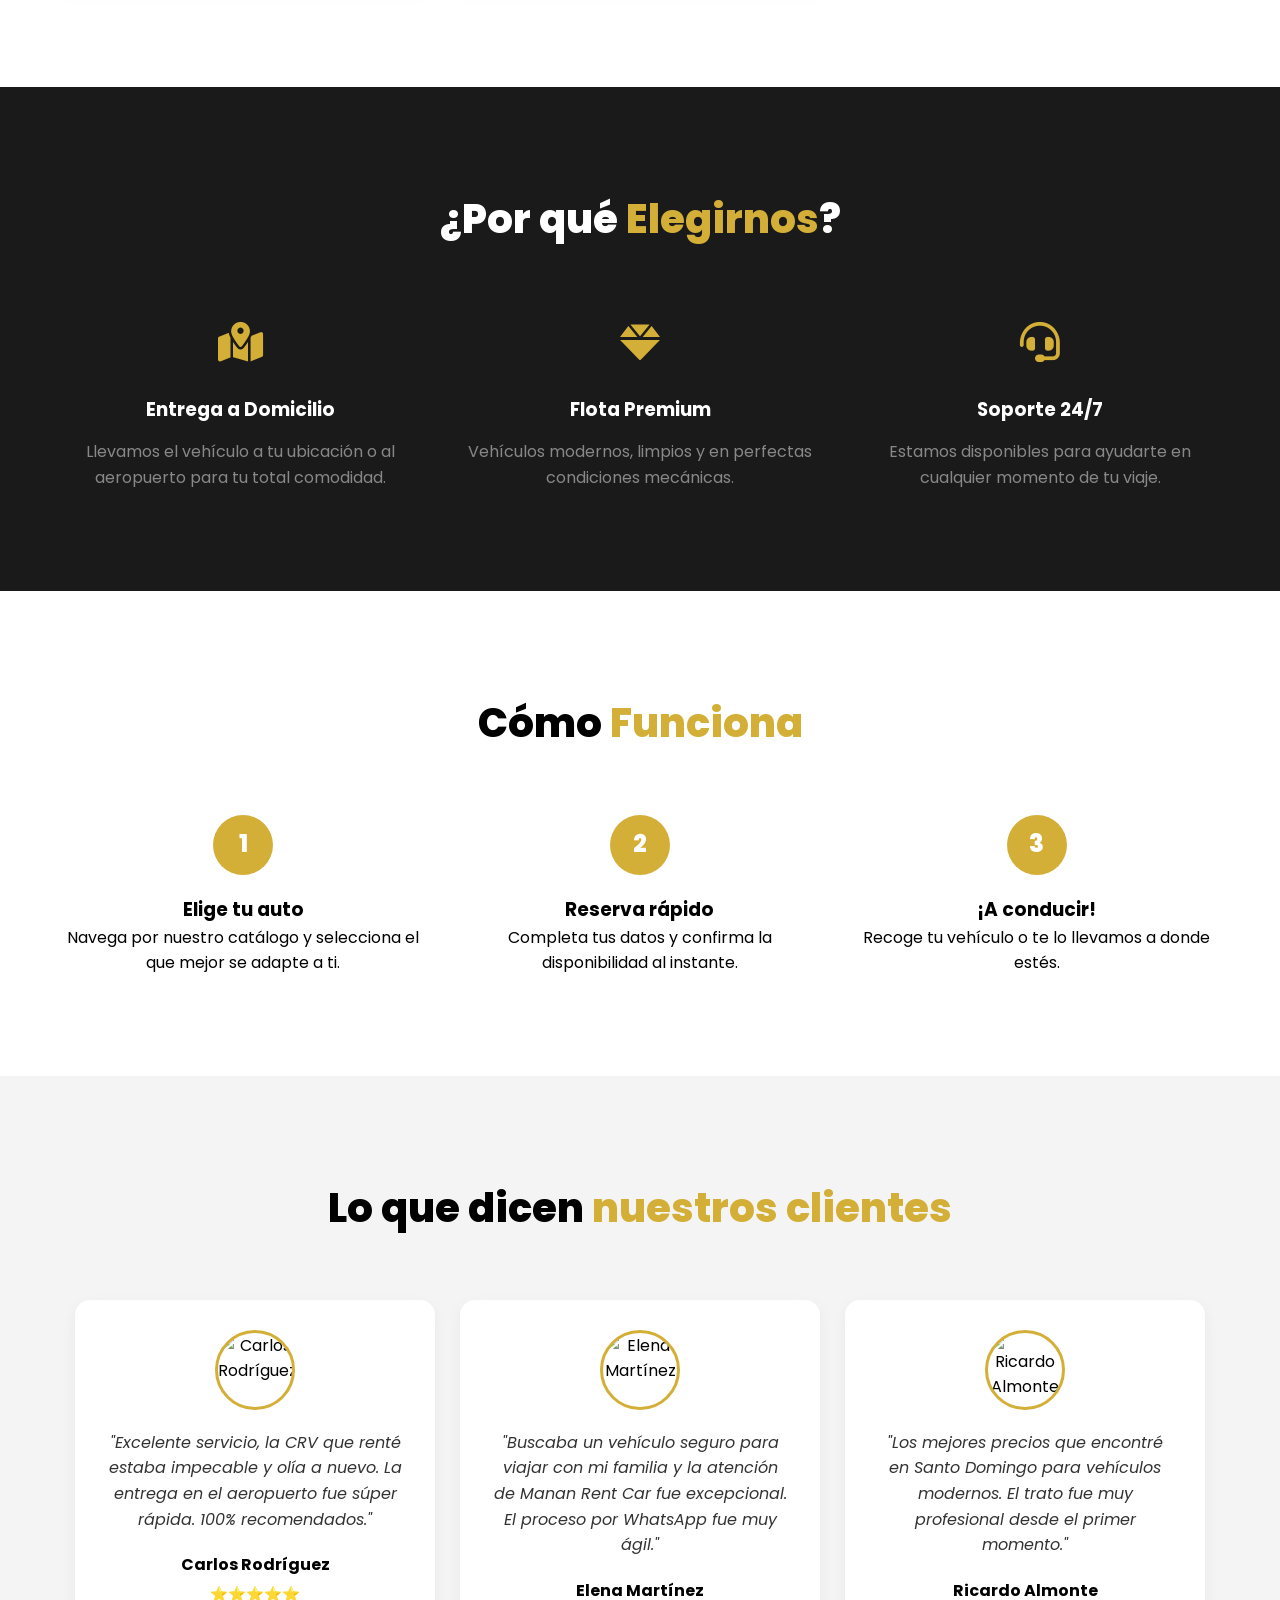
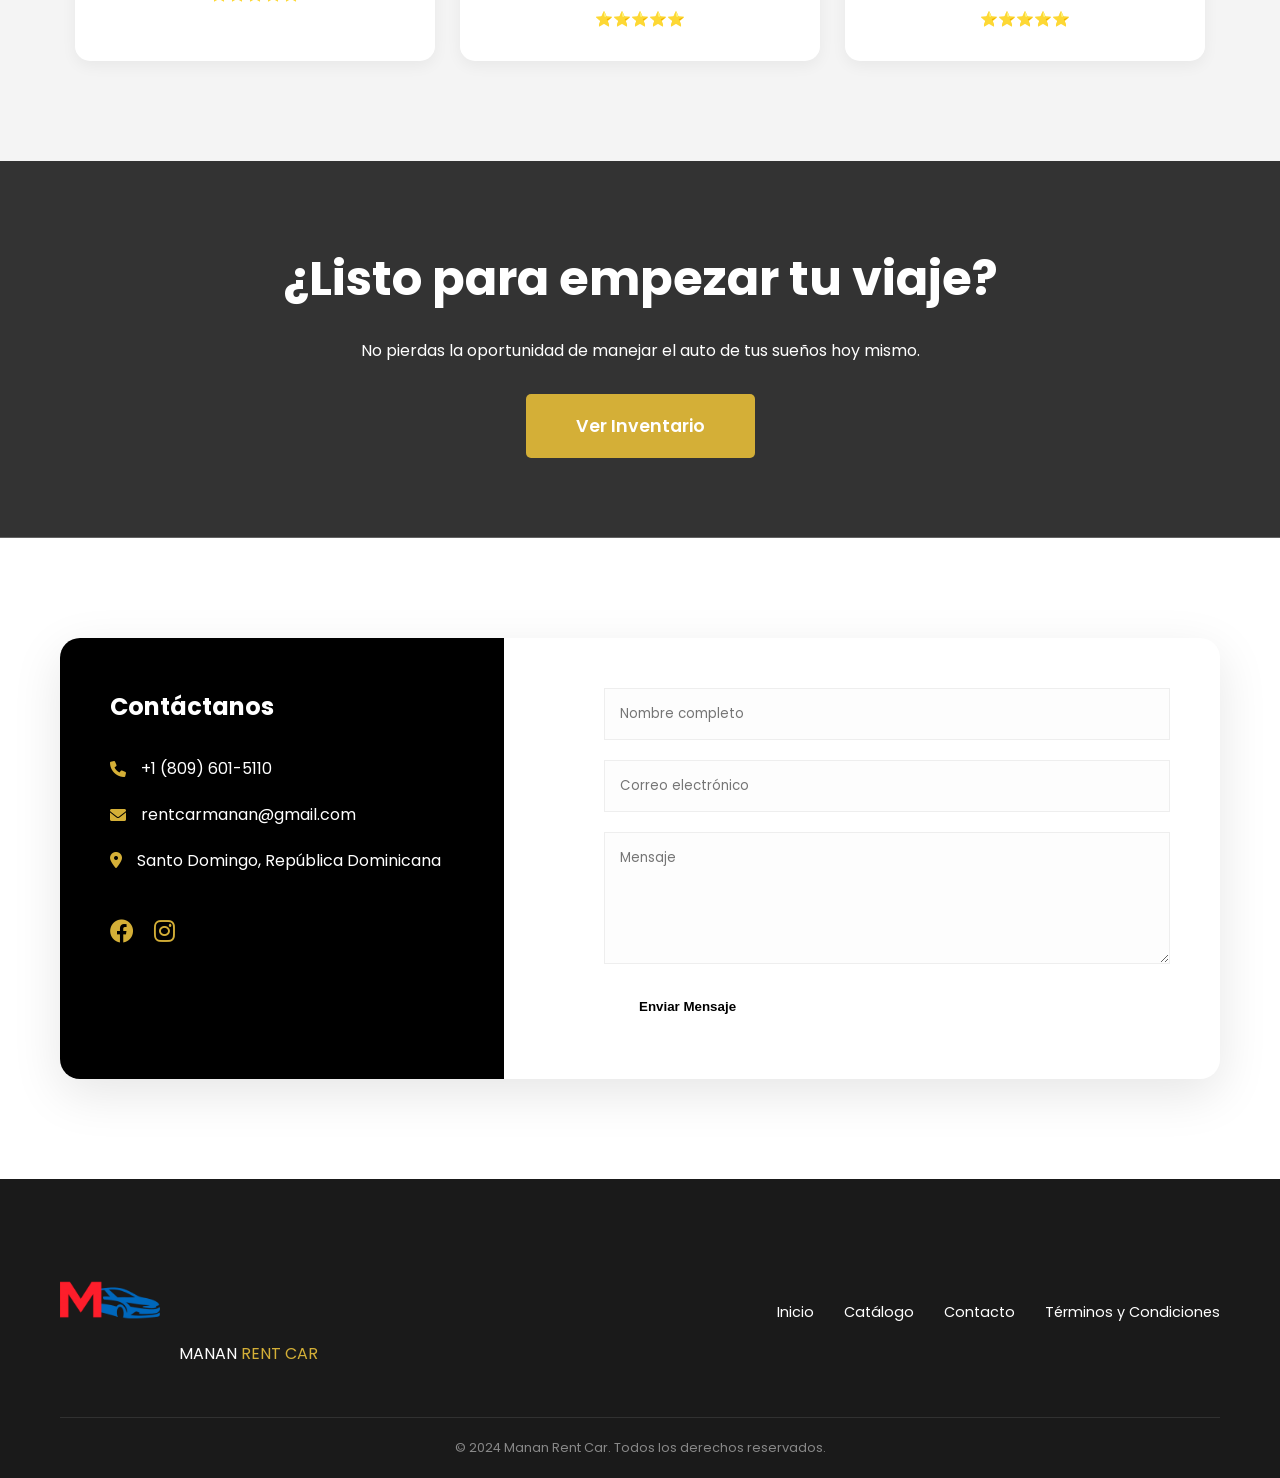
==== commit 4763de8c: "Add files via upload" ====
--- a/index.html
+++ b/index.html
@@ -6,7 +6,7 @@
     <title>Manan Rent Car | Alquiler de Vehículos Premium</title>
     <link rel="stylesheet" href="style.css?v=5.0">
     <link rel="stylesheet" href="https://cdnjs.cloudflare.com/ajax/libs/font-awesome/6.0.0/css/all.min.css">
-    <link rel="icon" href="logo/LOGO.png" type="image/png">
+    <link rel="icon" href="LOGO/LOGO.png" type="image/png">
     <link href="https://fonts.googleapis.com/css2?family=Poppins:wght@300;400;500;600;700;800&display=swap" rel="stylesheet">
     <!-- AOS for Scroll Animations -->
     <link href="https://unpkg.com/aos@2.3.1/dist/aos.css" rel="stylesheet">
